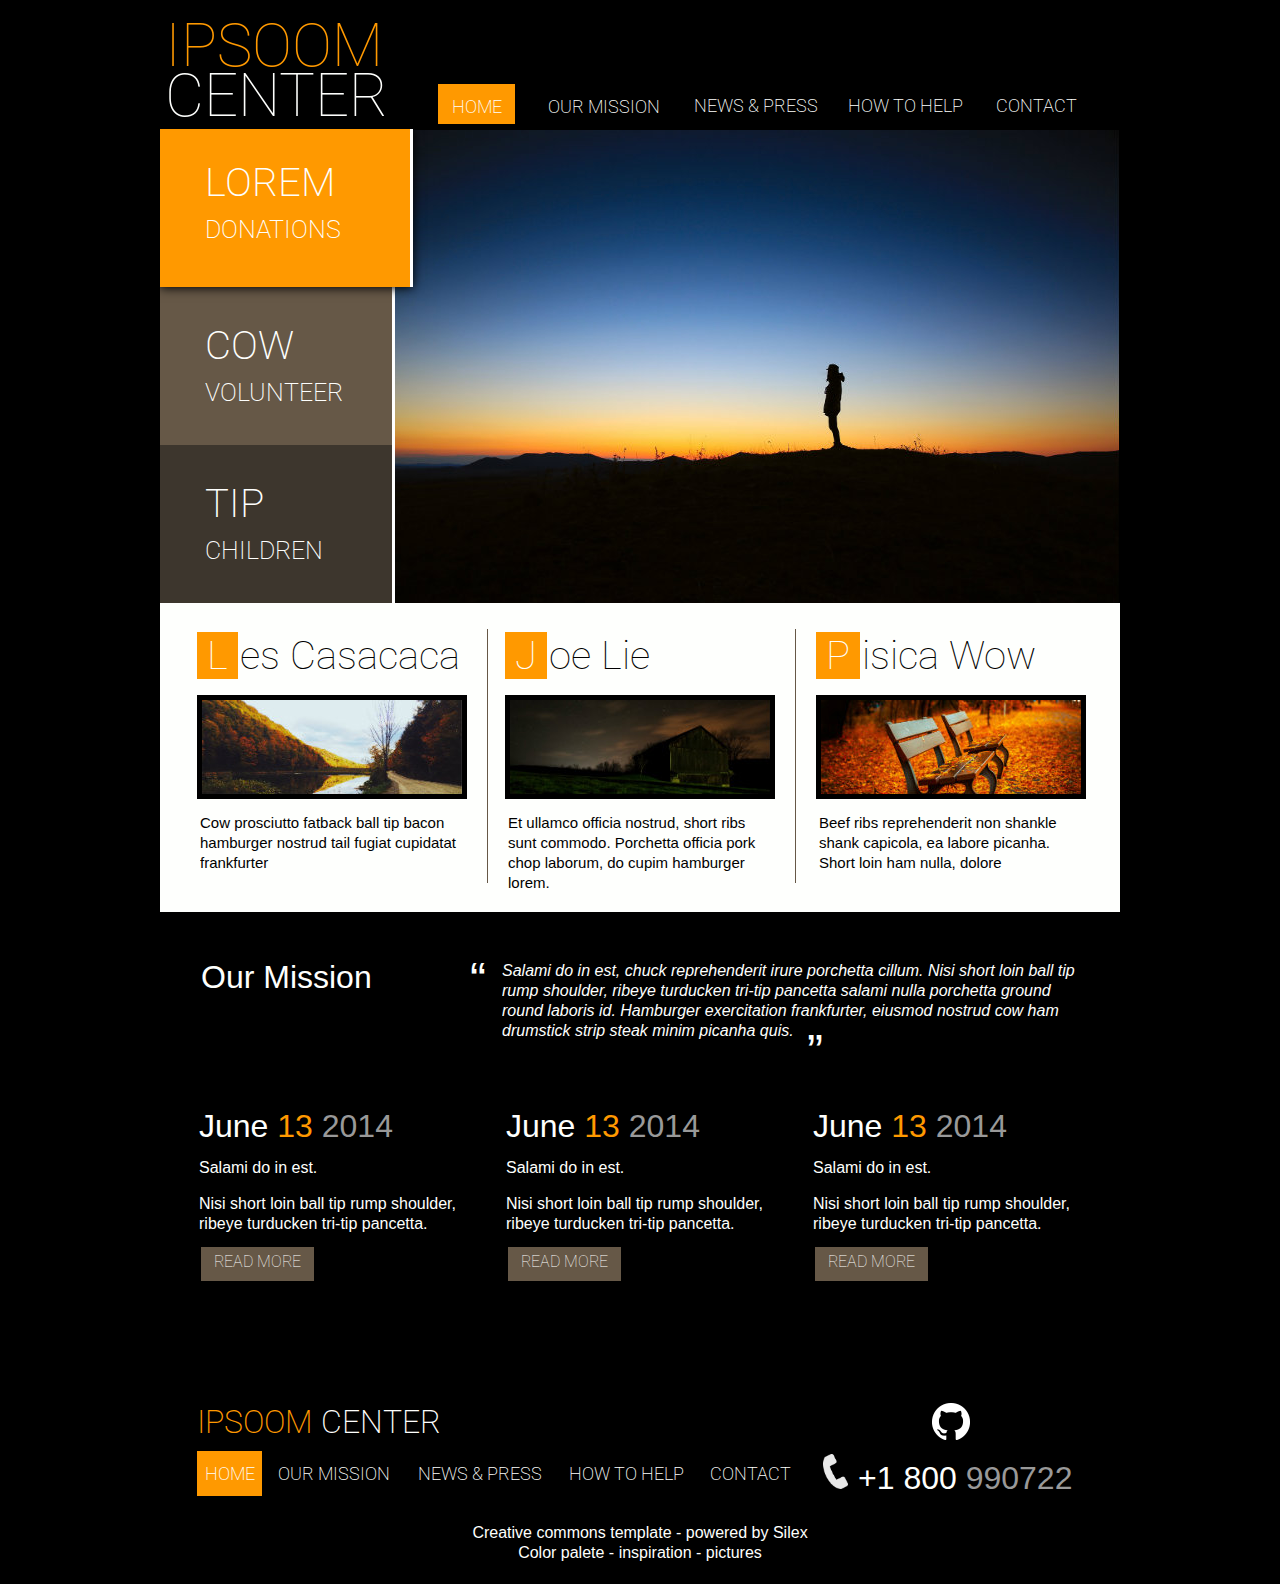
==== index.html @ a5fb3cfe "Create index.html" ====
<!DOCTYPE html><html><head>    
    <title>Ipsoom Center - Silex template</title>
    <meta charset="UTF-8">
    <meta name="generator" content="Silex v2.2.7">
    <!-- leave this for stats -->
    <script type="text/javascript" src="js/jquery.js" data-silex-static=""></script>
    <script type="text/javascript" src="js/jquery-ui.js" data-silex-static=""></script>

    <script type="text/javascript" src="js/pageable.js" data-silex-static=""></script>
    <script type="text/javascript" src="js/front-end.js" data-silex-static=""></script>
    <!-- Normalize -->
    <link href="css/normalize.css" rel="stylesheet" data-silex-static="">
    <!-- Silex style -->
    <link href="css/front-end.css" rel="stylesheet" data-silex-static="">

    
    
    
    




























    




    <meta name="viewport" content="width=device-width, initial-scale=1, maximum-scale=2.2" data-silex-viewport="">

















































    <script src="js/ol.js" data-dependency=""></script>


    <style id="current-page-style">
        .page-home {
            display: inherit;
        }
    </style>
    <!-- Silex HEAD tag do not remove -->
    <!-- End of Silex HEAD tag do not remove -->
    <link href="css/styles.css" rel="stylesheet">    <script src="js/script.js" type="text/javascript"></script></head><body class="silex-id-1439554967896-66 enable-mobile gform silex-runtime silex-published">
    <div data-silex-type="container" class="prevent-draggable container-element editable-style silex-id-1490693608162-3 section-element hide-on-mobile" data-silex-id="silex-id-1490693608162-3">
        <div data-silex-type="container" class="editable-style silex-element-content website-width silex-id-1490693608161-2 silex-container-content container-element prevent-draggable" data-silex-id="silex-id-1490693608161-2">
            <a data-silex-type="text" class="editable-style text-element silex-id-1439554967492-62 nav nav-mark page-link-active" data-silex-id="silex-id-1439554967492-62" href="#!page-home">
                <div class="silex-element-content normal">
                    <div style="text-align: center;">Home</div>
                </div>
            </a>
            <a data-silex-type="text" class="editable-style text-element silex-id-1439554967286-60 nav nav-mark" data-silex-id="silex-id-1439554967286-60" href="#!page-our-mission">
                <div class="silex-element-content normal">
                    <div style="text-align: center;">Our mission</div>
                </div>
            </a>
            <a data-silex-type="text" class="editable-style text-element silex-id-1439554966975-57 nav nav-mark" data-silex-id="silex-id-1439554966975-57" href="#!page-news-press">
                <div class="silex-element-content normal">
                    <div style="text-align: center;">News &amp; Press</div>
                </div>
            </a>


            <a data-silex-type="text" class="editable-style text-element silex-id-1439554966767-55 nav nav-mark" data-silex-id="silex-id-1439554966767-55" href="#!page-how-to-help">
                <div class="silex-element-content normal">
                    <div style="text-align: center;">How to help</div>
                </div>
            </a>
            <a data-silex-type="text" class="editable-style text-element silex-id-1439554966563-53 nav nav-mark" data-silex-id="silex-id-1439554966563-53" href="#!page-contact">
                <div class="silex-element-content normal">
                    <div style="text-align: center;">Contact</div>
                </div>
            </a>
            <a data-silex-type="image" class="editable-style silex-id-1490693355800-0 image-element page-link-active" data-silex-id="silex-id-1490693355800-0" href="#!page-home"><img src="assets/ipsoom-logo.png" class="silex-element-content"></a>
        </div>
    </div>
    <div data-silex-type="container" class="prevent-draggable container-element editable-style silex-id-1490693798023-5 section-element page-help-children paged-element page-join-volunteer page-home hide-on-mobile" data-silex-id="silex-id-1490693798023-5">
        <div data-silex-type="container" class="editable-style silex-element-content website-width silex-id-1490693798022-4 silex-container-content container-element prevent-draggable" data-silex-id="silex-id-1490693798022-4">
            <div data-silex-type="container" class="editable-style container-element silex-id-1439554966458-52" data-silex-id="silex-id-1439554966458-52">


















                <a data-silex-type="container" class="editable-style container-element sub-nav silex-id-1439554966357-51 hide-on-mobile" data-silex-id="silex-id-1439554966357-51" href="#!page-join-volunteer">




                    <div data-silex-type="text" class="editable-style text-element silex-id-1439554966255-50 page-link-active" data-silex-href="#!page-home" data-silex-id="silex-id-1439554966255-50">
                        <div class="silex-element-content normal">
                            <h1 class="heading1">Cow&nbsp;</h1>
                            <p class="normal">Volunteer</p>
                        </div>
                    </div>
                </a>
                <a data-silex-type="container" class="editable-style container-element sub-nav silex-id-1439554966154-49 hide-on-mobile page-link-active" data-silex-id="silex-id-1439554966154-49" href="#!page-home">




                    <div data-silex-type="text" class="editable-style text-element silex-id-1439554966050-48" data-silex-id="silex-id-1439554966050-48">
                        <div class="silex-element-content normal">
                            <h1 class="heading1">Lorem</h1>
                            <div>Donations</div>
                        </div>
                    </div>
                </a>




                <a data-silex-type="container" class="editable-style container-element sub-nav silex-id-1439554965843-46 hide-on-mobile" data-silex-id="silex-id-1439554965843-46" href="#!page-help-children">




                    <div data-silex-type="text" class="editable-style text-element silex-id-1439554965740-45 page-link-active" data-silex-href="#!page-home" data-silex-id="silex-id-1439554965740-45">
                        <div class="silex-element-content normal">
                            <h1 class="heading1">Tip</h1>Children</div>
                    </div>

                </a>
                <div data-silex-type="container" class="editable-style container-element main-picture page-join-volunteer paged-element silex-id-1439554965638-44" data-silex-id="silex-id-1439554965638-44">








                </div>
                <div data-silex-type="container" class="editable-style container-element main-picture page-home paged-element silex-id-1439554965536-43" data-silex-id="silex-id-1439554965536-43">








                </div>
            </div>
            <div data-silex-type="container" class="editable-style container-element main-picture silex-id-1439554965947-47 page-help-children paged-element" data-silex-id="silex-id-1439554965947-47">








            </div>
        </div>
    </div>
    <div data-silex-type="container" class="prevent-draggable container-element editable-style silex-id-1490693931165-7 section-element page-home paged-element page-join-volunteer page-help-children" data-silex-id="silex-id-1490693931165-7">
        <div data-silex-type="container" class="editable-style silex-element-content website-width silex-id-1490693931163-6 silex-container-content container-element prevent-draggable" data-silex-id="silex-id-1490693931163-6">
            <div data-silex-type="container" class="editable-style container-element white-bg silex-id-1439554965432-42" data-silex-id="silex-id-1439554965432-42">








                <div data-silex-type="container" class="editable-style container-element silex-id-1439554965331-41" data-silex-id="silex-id-1439554965331-41">







                    <div data-silex-type="text" class="editable-style text-element silex-id-1439554965129-39" data-silex-id="silex-id-1439554965129-39">
                        <div class="silex-element-content normal">
                            <h2 class="heading2">Les casacaca</h2>
                        </div>
                    </div>
                    <div data-silex-type="container" class="editable-style container-element silex-id-1439554965028-38" data-silex-id="silex-id-1439554965028-38">
                    </div>
                    <div data-silex-type="text" class="editable-style text-element silex-id-1439554965230-40" data-silex-id="silex-id-1439554965230-40">
                        <div class="silex-element-content normal">
                            <p class="normal">Cow prosciutto fatback ball tip bacon hamburger nostrud tail fugiat cupidatat frankfurter
                            </p>
                        </div>
                    </div>
                </div>
                <div data-silex-type="container" class="editable-style container-element silex-id-1439554964925-37" data-silex-id="silex-id-1439554964925-37">
                    <div data-silex-type="text" class="editable-style text-element silex-id-1439554964619-34" data-silex-id="silex-id-1439554964619-34">
                        <div class="silex-element-content normal">
                            <h2 class="heading2">Joe Lie</h2>
                        </div>
                    </div>




                    <div data-silex-type="container" class="editable-style container-element silex-id-1439554964822-36" data-silex-id="silex-id-1439554964822-36">
                    </div>

                    <div data-silex-type="text" class="editable-style text-element silex-id-1439554964720-35" data-silex-id="silex-id-1439554964720-35">
                        <div class="silex-element-content normal">
                            <p class="normal"></p>
                            <p class="normal">Et ullamco officia nostrud, short ribs sunt commodo. Porchetta officia pork chop laborum, do cupim hamburger lorem.&nbsp;
                            </p>
                            <p class="normal"></p>
                        </div>
                    </div>

                </div>
                <div data-silex-type="container" class="editable-style container-element silex-id-1439554964518-33" data-silex-id="silex-id-1439554964518-33">
                    <div data-silex-type="text" class="editable-style text-element silex-id-1439554964214-30" data-silex-id="silex-id-1439554964214-30">
                        <div class="silex-element-content normal">
                            <h2 class="heading2">Pisica Wow</h2>
                        </div>
                    </div>




                    <div data-silex-type="container" class="editable-style container-element silex-id-1439554964416-32" data-silex-id="silex-id-1439554964416-32">
                    </div>

                    <div data-silex-type="text" class="editable-style text-element silex-id-1439554964315-31" data-silex-id="silex-id-1439554964315-31">
                        <div class="silex-element-content normal">
                            <p class="normal">Beef ribs reprehenderit non shankle shank capicola, ea labore picanha. Short loin ham nulla, dolore</p>
                        </div>
                    </div>

                </div>
            </div>
            <a data-silex-type="text" class="editable-style text-element silex-id-1439554964011-28 page-link-active" data-silex-id="silex-id-1439554964011-28" href="#!page-home">
                <div class="silex-element-content normal">
                    <h1 class="heading1">Our Mission</h1>
                    <h1 class="heading1"></h1>
                </div>
            </a>
            <div data-silex-type="text" class="editable-style text-element silex-id-1439554963909-27" data-silex-id="silex-id-1439554963909-27">
                <div class="silex-element-content normal">
                    <div>
                        <font size="7"><br></font>
                    </div>
                    <font size="7">“</font>
                </div>
            </div>
            <div data-silex-type="text" class="editable-style text-element silex-id-1439554964112-29" data-silex-id="silex-id-1439554964112-29">
                <div class="silex-element-content normal">
                    <p class="normal"><i></i>
                    </p>
                    <p class="normal"><i>Salami
 do
 in
 est, chuck
 reprehenderit
 irure
 porchetta
 cillum.  Nisi
 short loin
 ball tip
 rump
 shoulder, ribeye
 turducken
 tri-tip
 pancetta
 salami
 nulla
 porchetta
 ground round
 laboris
 id.  Hamburger
 exercitation
 frankfurter, eiusmod
 nostrud
 cow
 ham
 drumstick
 strip steak
 minim
 picanha
 quis.&nbsp;</i>
                    </p>
                    <p class="normal"></p>
                </div>
            </div>
            <div data-silex-type="text" class="editable-style text-element silex-id-1439554963809-26" data-silex-id="silex-id-1439554963809-26">
                <div class="silex-element-content normal">
                    <div>
                        <font size="7"><br></font>
                    </div>
                    <font size="7">”</font>
                </div>
            </div>
            <div data-silex-type="container" class="editable-style container-element silex-id-1439554963707-25" data-silex-id="silex-id-1439554963707-25">


                <div data-silex-type="text" class="editable-style text-element silex-id-1439554963605-24" data-silex-id="silex-id-1439554963605-24">
                    <div class="silex-element-content normal">
                        <h1 class="heading1">June
                            <font color="#ff9900">13</font>
                            <font color="#999999">2014</font>
                        </h1>
                        <div>
                            <font color="#999999">
                                <p class="normal">Salami do in est.&nbsp;
                                </p>
                                <p class="normal">Nisi short loin ball tip rump shoulder, ribeye turducken tri-tip pancetta.
                                </p>
                            </font>
                        </div>
                        <h1 class="heading1"></h1>
                    </div>
                </div>



                <a data-silex-type="text" class="editable-style text-element button-read-more silex-id-1439554963502-23 page-link-active" data-silex-id="silex-id-1439554963502-23" href="#!page-home">
                    <div class="silex-element-content normal">
                        <div style="text-align: center;">READ MORE</div>
                    </div>
                </a>
            </div>
            <div data-silex-type="container" class="editable-style container-element silex-id-1439554963400-22" data-silex-id="silex-id-1439554963400-22">


                <div data-silex-type="text" class="editable-style text-element silex-id-1439554963298-21" data-silex-id="silex-id-1439554963298-21">
                    <div class="silex-element-content normal">
                        <h1 class="heading1">June
                            <font color="#ff9900">13</font>
                            <font color="#999999">2014</font>
                        </h1>
                        <div>
                            <font color="#999999">
                                <p class="normal">Salami do in est.&nbsp;
                                </p>
                                <p class="normal">Nisi short loin ball tip rump shoulder, ribeye turducken tri-tip pancetta.
                                </p>
                            </font>
                        </div>
                        <h1 class="heading1"></h1>
                    </div>
                </div>



                <a data-silex-type="text" class="editable-style text-element button-read-more silex-id-1439554963198-20" data-silex-id="silex-id-1439554963198-20" href="#!page-join-volunteer">
                    <div class="silex-element-content normal">
                        <div style="text-align: center;">READ MORE</div>
                    </div>
                </a>
            </div>
            <div data-silex-type="container" class="editable-style container-element silex-id-1439554963096-19" data-silex-id="silex-id-1439554963096-19">


                <div data-silex-type="text" class="editable-style text-element silex-id-1439554962995-18" data-silex-id="silex-id-1439554962995-18">
                    <div class="silex-element-content normal">
                        <h1 class="heading1">June
                            <font color="#ff9900">13</font>
                            <font color="#999999">2014</font>
                        </h1>
                        <div>
                            <font color="#999999">
                                <p class="normal">Salami do in est.&nbsp;
                                </p>
                                <p class="normal">Nisi short loin ball tip rump shoulder, ribeye turducken tri-tip pancetta.
                                </p>
                            </font>
                        </div>
                        <h1 class="heading1"></h1>
                    </div>
                </div>



                <a data-silex-type="text" class="editable-style text-element button-read-more silex-id-1439554962893-17" data-silex-id="silex-id-1439554962893-17" href="#!page-help-children">
                    <div class="silex-element-content normal">
                        <div style="text-align: center;">READ MORE</div>
                    </div>
                </a>
            </div>







        </div>
    </div>











    <div class=""></div>




























    <div class="silex-pages">
        <div data-silex-type="image" data-silex-id="silex-id-hamburger-menu" class="menu-button editable-style silex-id-hamburger-menu image-element page-page-1 paged-element prevent-draggable prevent-resizable"><img alt="open mobile menu" src="[data-uri]" class="silex-element-content"></div><a id="page-home" data-silex-type="page" class="page-element page-link-active">Home</a><a id="page-join-volunteer" data-silex-type="page" class="page-element">Join Volunteer</a><a id="page-help-children" data-silex-type="page" class="page-element">Help Children</a><a id="page-our-mission" data-silex-type="page" class="page-element">Our Mission</a><a id="page-news-press" data-silex-type="page" class="page-element">News &amp; Press</a><a id="page-how-to-help" data-silex-type="page" class="page-element">How to Help</a><a id="page-contact" data-silex-type="page" class="page-element">Contact</a></div>






































    <div data-silex-type="container" class="prevent-draggable container-element editable-style silex-id-1490694258064-17 section-element page-contact paged-element" data-silex-id="silex-id-1490694258064-17">
        <div data-silex-type="container" class="editable-style silex-element-content website-width silex-id-1490694258062-16 silex-container-content container-element prevent-draggable" data-silex-id="silex-id-1490694258062-16">

            <div data-silex-type="html" class="editable-style silex-id-1492776401689-1 html-element silex-component silex-component-form silex-use-height-not-minheight" data-silex-id="silex-id-1492776401689-1">
                <div class="silex-element-content">
                    <form id="id_1492776633023_506" action="https://formspree.io/your@email.com" method="POST">


                        <div>

                            <input required="" id="field2" name="field2" placeholder="your@email.com" type="text">
                        </div>


                        <div>

                            <textarea required="" id="field3" name="field3" placeholder="Your Message"></textarea>
                        </div>

                        <input value="Send" type="submit">
                    </form>
                    <style>
                        #id_1492776633023_506 input[type=text],
                        select {
                            width: 100%;
                            padding: 12px 20px;
                            margin: 8px 0;
                            display: inline-block;
                            border: 1px solid #ccc;
                            border-radius: 3px;
                            box-sizing: border-box;
                        }
                        
                        #id_1492776633023_506 input[type=submit] {
                            width: 100%;
                            background-color: #4CAF50;
                            color: #FFFFFF;
                            padding: 14px 20px;
                            margin: 8px 0;
                            border: 1px solid #4CAF50;
                            border-radius: 3px;
                            cursor: pointer;
                        }
                        
                        #id_1492776633023_506 textarea {
                            width: 100%;
                            height: 150px;
                            padding: 12px 20px;
                            box-sizing: border-box;
                            border: 2px solid #ccc;
                            border-radius: 3px;
                            background-color: #f8f8f8;
                            font-size: 16px;
                            resize: none;
                        }
                        
                        #id_1492776633023_506 label {
                            color: #000000;
                        }
                        
                        #id_1492776633023_506 {
                            border-radius: 3px;
                            display: flex;
                            flex-direction: column;
                            justify-content: space-between;
                            height: 100%;
                        }
                    </style>

                </div>
            </div>
            <div data-silex-type="html" class="editable-style silex-id-1492776672785-2 html-element silex-component silex-component-map silex-use-height-not-minheight" data-silex-id="silex-id-1492776672785-2">
                <div class="silex-element-content">
                    <div id="mapdiv_1492776672835_337">
                        <div class="ol-viewport" style="position: relative; overflow: hidden; width: 100%; height: 100%; touch-action: none;" data-view="55"><canvas style="width: 100%; height: 100%; display: none;" class="ol-unselectable"></canvas>
                            <div class="ol-overlaycontainer"></div>
                            <div class="ol-overlaycontainer-stopevent">
                                <div class="ol-zoom ol-unselectable ol-control"><button class="ol-zoom-in" type="button" title="Zoom in">+</button><button class="ol-zoom-out" type="button" title="Zoom out">−</button></div>
                                <div class="ol-rotate ol-unselectable ol-control ol-hidden"><button class="ol-rotate-reset" type="button" title="Reset rotation"><span class="ol-compass">⇧</span></button></div>
                                <div class="ol-attribution ol-unselectable ol-control ol-collapsed" style="display: none;">
                                    <ul>
                                        <li style="display: none;"></li>
                                    </ul><button type="button" title="Attributions"><span>i</span></button></div>
                            </div>
                        </div>
                    </div>
                    <style>
                        #mapdiv_1492776672835_337 {
                            width: 100%;
                            height: 100%;
                        }
                    </style>
                    <script>
                        function init_1492776672835_337() {
                            if(!$('body').hasClass('silex-runtime') && typeof(ol) === 'undefined') {
                                // wait for dependencies to be loaded
                                setTimeout(init_1492776672835_337, 100);
                                return;
                            }
                        
                            // apply position and zoom
                            // from map URL //www.openstreetmap.org/#map=18/48.88680/2.34235&layers=C
                            var params = '//www.openstreetmap.org/#map=18/48.87378/2.29489&layers=C'.match(/.*map=([0-9]*)\/(.*)\/(.*)&layers=(.)/);
                            if(params) {
                                var zoom = parseFloat(params[1]);
                                var lat = parseFloat(params[2]);
                                var lon = parseFloat(params[3]);
                                var layer = params[4];
                                var center = ol.proj.fromLonLat([lon, lat]);
                                var map = new ol.Map({
                                  layers: [
                                    new ol.layer.Tile({
                                      source: new ol.source.OSM()
                                    })
                                  ],
                                  target: 'mapdiv_1492776672835_337',
                                  view: new ol.View({
                                    center: center,
                                    zoom: zoom
                                  })
                                });
                                
                                var iconFeature = new ol.Feature({
                                    geometry: new ol.geom.Point(center)
                                });
                                var vectorSource = new ol.source.Vector({
                                    features: [iconFeature]
                                });
                                var vectorLayer = new ol.layer.Vector({
                                    source: vectorSource
                                });
                                var iconStyle = new ol.style.Style({
                                    image: new ol.style.Icon(({
                                        anchor: [0.5, 1],
                                        anchorXUnits: 'fraction',
                                        anchorYUnits: 'fraction',
                                        opacity: 1,
                                        src: 'https://openlayers.org/en/v4.0.1/examples/data/icon.png'
                                    }))
                                });
                                iconFeature.setStyle(iconStyle);
                                map.addLayer(vectorLayer);
                                
                            }
                        }
                        init_1492776672835_337();
                        $(document).on('silex:resize', function() {
                            $('#mapdiv_1492776672835_337').empty();
                            init_1492776672835_337();
                        });
                    </script>
                </div>
            </div>
        </div>
    </div>




    <div data-silex-type="container" class="prevent-draggable container-element editable-style silex-id-1490694152451-11 section-element page-our-mission paged-element" data-silex-id="silex-id-1490694152451-11">
        <div data-silex-type="container" class="editable-style silex-element-content website-width silex-id-1490694152449-10 silex-container-content container-element prevent-draggable" data-silex-id="silex-id-1490694152449-10">
            <div data-silex-type="text" class="editable-style text-element silex-id-1439554961635-5" data-silex-id="silex-id-1439554961635-5">
                <div class="silex-element-content normal">
                    <h1 class="heading1">Our Mission</h1>
                    <p class="normal">Salami do in est, chuck reprehenderit irure porchetta cillum. Nisi short loin ball tip rump shoulder, ribeye turducken tri-tip pancetta salami nulla porchetta ground round laboris id. Hamburger exercitation frankfurter, eiusmod nostrud
                        cow ham drumstick strip steak minim picanha quis. Beef ex turkey eu nostrud meatball laboris.
                    </p>
                </div>
            </div>
        </div>
    </div>
    <div data-silex-type="container" class="prevent-draggable container-element editable-style silex-id-1490701849669-19 section-element page-our-mission paged-element" data-silex-id="silex-id-1490701849669-19">
        <div data-silex-type="container" class="editable-style silex-element-content website-width silex-id-1490701849668-18 silex-container-content container-element prevent-draggable" data-silex-id="silex-id-1490701849668-18"></div>
    </div>

    <div data-silex-type="container" class="prevent-draggable container-element editable-style silex-id-1490694217944-13 section-element page-news-press paged-element" data-silex-id="silex-id-1490694217944-13">
        <div data-silex-type="container" class="editable-style silex-element-content website-width silex-id-1490694217944-12 silex-container-content container-element prevent-draggable" data-silex-id="silex-id-1490694217944-12">
            <div data-silex-type="text" class="editable-style text-element silex-id-1439554961432-3" data-silex-id="silex-id-1439554961432-3">
                <div class="silex-element-content normal">
                    <h1 class="heading1">News and Press</h1>
                    <p class="normal">Salami do in est, chuck reprehenderit irure porchetta cillum. Nisi short loin ball tip rump shoulder, ribeye turducken tri-tip pancetta salami nulla porchetta ground round laboris id. Hamburger exercitation frankfurter, eiusmod nostrud
                        cow ham drumstick strip steak minim picanha quis. Beef ex turkey eu nostrud meatball laboris.
                    </p>
                </div>
            </div>
        </div>
    </div>
    <div data-silex-type="container" class="prevent-draggable container-element editable-style silex-id-1490701905049-21 section-element page-news-press paged-element" data-silex-id="silex-id-1490701905049-21">
        <div data-silex-type="container" class="editable-style silex-element-content website-width silex-id-1490701905043-20 silex-container-content container-element prevent-draggable" data-silex-id="silex-id-1490701905043-20"></div>
    </div>

    <div data-silex-type="container" class="prevent-draggable container-element editable-style silex-id-1490694237194-15 section-element page-how-to-help paged-element" data-silex-id="silex-id-1490694237194-15">
        <div data-silex-type="container" class="editable-style silex-element-content website-width silex-id-1490694237193-14 silex-container-content container-element prevent-draggable" data-silex-id="silex-id-1490694237193-14">
            <div data-silex-type="text" class="editable-style text-element silex-id-1439554961331-2" data-silex-id="silex-id-1439554961331-2">
                <div class="silex-element-content normal">
                    <h1 class="heading1">How to Help</h1>
                    <p class="normal">Salami do in est, chuck reprehenderit irure porchetta cillum. Nisi short loin ball tip rump shoulder, ribeye turducken tri-tip pancetta salami nulla porchetta ground round laboris id. Hamburger exercitation frankfurter, eiusmod nostrud
                        cow ham drumstick strip steak minim picanha quis. Beef ex turkey eu nostrud meatball laboris.
                    </p>
                </div>
            </div>
        </div>
    </div>
    <div data-silex-type="container" class="prevent-draggable container-element editable-style silex-id-1490701944668-23 section-element page-how-to-help paged-element" data-silex-id="silex-id-1490701944668-23">
        <div data-silex-type="container" class="editable-style silex-element-content website-width silex-id-1490701944667-22 silex-container-content container-element prevent-draggable" data-silex-id="silex-id-1490701944667-22"></div>
    </div>
    <div data-silex-type="container" class="prevent-draggable container-element editable-style silex-id-1490694042605-9 section-element" data-silex-id="silex-id-1490694042605-9">
        <div data-silex-type="container" class="editable-style silex-element-content website-width silex-id-1490694042604-8 silex-container-content container-element prevent-draggable" data-silex-id="silex-id-1490694042604-8">
            <a target="_blank" data-silex-type="image" class="editable-style image-element silex-id-1439554962589-14" data-silex-id="silex-id-1439554962589-14" href="https://twitter.com/silexlabs"><img src="assets/sprite_social.png" class="silex-element-content" style="display: none !important;">
            </a>
            <a data-silex-type="text" class="editable-style text-element logo silex-id-1439554962691-15 page-link-active" data-silex-id="silex-id-1439554962691-15" href="#!page-home">
                <div class="silex-element-content normal">
                    <header class="title">
                        <font size="6">Ipsoom&nbsp;<span style="color: rgb(254, 255, 253);">Center</span></font>
                    </header>
                </div>
            </a>
            <a target="_blank" data-silex-type="image" class="editable-style image-element silex-id-1439554962488-13" data-silex-id="silex-id-1439554962488-13" href="//github.com/silexlabs/"><img src="assets/github@2x.png" class="silex-element-content">
            </a>
            <div data-silex-type="image" class="editable-style image-element silex-id-1439554962386-12" data-silex-id="silex-id-1439554962386-12"><img src="assets/form_icon_phone.png" class="silex-element-content">
            </div>
            <div data-silex-type="text" class="editable-style text-element silex-id-1439554962283-11" data-silex-id="silex-id-1439554962283-11">
                <div class="silex-element-content normal">
                    <font size="6"><br>+1 800
                        <font color="#999999">990722</font>
                    </font>
                </div>
            </div>
            <a data-silex-type="text" class="editable-style text-element silex-id-1439554962181-10 nav hide-on-mobile nav-mark" data-silex-id="silex-id-1439554962181-10" href="#!page-contact">
                <div class="silex-element-content normal">
                    <div style="text-align: center;">Contact</div>
                </div>
            </a>
            <a data-silex-type="text" class="editable-style text-element silex-id-1439554962078-9 nav hide-on-mobile nav-mark" data-silex-id="silex-id-1439554962078-9" href="#!page-how-to-help">
                <div class="silex-element-content normal">
                    <div style="text-align: center;">How to help</div>
                </div>
            </a>
            <a data-silex-type="text" class="editable-style text-element silex-id-1439554961964-8 nav hide-on-mobile nav-mark" data-silex-id="silex-id-1439554961964-8" href="#!page-news-press">
                <div class="silex-element-content normal">
                    <div style="text-align: center;">News &amp; Press</div>
                </div>
            </a>
            <a data-silex-type="text" class="editable-style text-element silex-id-1439554961840-7 nav hide-on-mobile nav-mark" data-silex-id="silex-id-1439554961840-7" href="#!page-our-mission">
                <div class="silex-element-content normal">
                    <div style="text-align: center;">Our mission</div>
                </div>
            </a>
            <a data-silex-type="text" class="editable-style text-element silex-id-1439554961739-6 nav hide-on-mobile nav-mark page-link-active" data-silex-id="silex-id-1439554961739-6" href="#!page-home">
                <div class="silex-element-content normal">
                    <div style="text-align: center;">Home</div>
                </div>
            </a>
            <div data-silex-type="text" class="editable-style text-element silex-id-1439554962792-16" data-silex-id="silex-id-1439554962792-16">
                <div class="silex-element-content normal">
                    <div style="text-align: center;">Creative commons template - <span id="goog_632856061"></span><a href="//www.silex.me">powered by Silex</a><span id="goog_632856062"></span>
                    </div>
                    <div style="text-align: center;"><a href="//www.colorcombos.com/color-schemes/253/ColorCombo253.html">Color palete</a><span style="color: rgb(255, 255, 255);"> - </span><a href="//blog.templatemonster.com/2011/07/18/free-website-template-charity-jquery-slider-typography/">inspiration</a>
                        <span style="color: rgb(255, 255, 255);"> - </span><a href="https://unsplash.com/">pictures</a>
                    </div>
                    <div>
                        <br>
                    </div>
                </div>
            </div>
        </div>
    </div>






















</body></html>
---- css/front-end.css ----
/**
 * This file holds the basic CSS styles of Silex websites
 */

/* the body covers the whole available space */
/* the body is resized to its content size when needed in front-end.js */
body {
  min-width: 100%;
  min-height: 100%;
  position: absolute;
  transition: min-width .5s ease-out, min-height .5s ease-out; /* smooth body resize when dragging elements near the side, or when page have different size */
  font-family: Arial, sans-serif;
  font-weight: lighter;
}
body.compute-body-size-pending {
  transition: none;
  width: 0;
  height: 0;
}
/* pages */
.page-element{
  display: none;
}
.paged-element{
  display: none;
}
/* default style for silex elements */
.editable-style{
  position: absolute;
  box-sizing: content-box; /* this is needed to set the size of elements with a border (though it could be omited since this is the default value) */
}
.silex-element-content{
  overflow: hidden;
  border-radius: initial;
  width: 100%;
  height: 100%;
}
.silex-element-content {
  pointer-events: none;
}
.section-element > .silex-element-content {
  /* section have a content element, and it needs to keep pointer events
     because it container other silex elements
  */
  pointer-events: auto;
}
body.silex-runtime .silex-element-content {
  pointer-events: auto;
}
/*  needed to have the content 100% height but mess up with UI
.html-element .silex-element-content{
  position: absolute;
}
*/
.editable-style.section-element {
  position: relative;
  left: 0;
  top: 0;
  right: 0;
  padding: 15px 100px;
  margin: 5px 5px;
}
.silex-runtime .editable-style.section-element {
  padding: 0;
  margin: 0;
}
.default-site-width, /* for backward compat, FIXME: remove in a while */
.website-width {
  width: 960px;
}
.section-element .silex-container-content {
  position: relative;
  left: 0;
  top: 0;
  margin-left: auto;
  margin-right: auto;
  height: 100%;
  overflow: initial;
}
/* background */
.background{
  position: relative !important;
  left: 0 !important;
  top: 0 !important; /* !important is useful while editing */
  margin-left: auto;
  margin-right: auto;
  z-index: 1;
}
/* resize */
.editable-style.image-element .silex-element-content{
  position: absolute;
  border-radius: inherit; /* this is to follow the element's radius */
}
/* links default formatting */
.editable-style[data-silex-href]{
  cursor: pointer;
}
.text-element a, a.text-element{
  color: inherit;
  text-decoration: initial;
}
.text-element a:hover, a.text-element:hover{
  color: inherit;
  text-decoration: underline;
}
/* Remove dots surrounding links in Firefox
    because of normalize.css */
a:focus{ outline: none;}

.silex-pages .menu-button {
  display: none;
}
/* Mobile styles */
@media (max-width:480px) {
  /* hide horizontal scroll bar which appears because of residual values in css */
  html {
    overflow-x: hidden;
  }
  /* mobile hamburger menu */
  body.enable-mobile .silex-pages .menu-button {
    width: 50px;
    height: 40px;
    left: 105%;
    top: 10px;
    position: absolute;
    cursor: pointer;
    border-radius: 6px;
    display: initial;
  }

  /* mobile side bar */
  body.enable-mobile .silex-pages {
    position: fixed;
    z-index: 999999;
    width: 80%;
    height: 100%;
    background-color: #4C4C4C;
    right: 100%;
    top: 0;
    transition: right .1s ease-out;
    border-style: solid;
    border-width: 0 1px 0 0;
    border-color: #8E8E8E;
  }
  body.enable-mobile.show-mobile-menu .silex-pages {
    right: 20%;
  }
  body.enable-mobile .page-element {
    display: block;
    cursor: pointer;
    padding: 1em;
    font-size: 1.6em;
    color: #FFFFFF;
    text-overflow: ellipsis;
    white-space: nowrap;
    overflow: hidden;
  }
  body.enable-mobile .page-element.page-link-active {
    background-color: #262626;
  }
  /* elements styles */
  body.enable-mobile {
    padding: 60px 0 0 0; /* leave space for the hamburger button */
  }
  body.enable-mobile .background {
    height: initial;
    padding-bottom: 50px;
  }
  body.enable-mobile {
    min-height: 100%;
    max-width: 100%;
  }
  body.enable-mobile .editable-style,
  body.enable-mobile .background.background-initial {
    position: relative;
    top: auto;
    left: auto;
    max-width: 95%; /* less than 100% in the editor to be able to resize container */
    min-width: auto; /* this is to remove sections min-width, since section min-width is set to the witdh of its content in Element::setStyle() */
    margin-left: auto;
    margin-right: auto;
  }
  body.enable-mobile .editable-style.section-element {
    max-width: 100%; /* section bg should be 100% width because user do not need to grab the side and resize */
    padding: 0;
    margin: 0;
  }
  body.enable-mobile .container-element {
    display: flex;
    align-items: center;
    justify-content: space-around;
    flex-wrap: wrap;
  }
  /* but still hide paged elements or desktop only elements */
  .paged-element-hidden.paged-element.editable-style {
    display: none;
  }
  body.enable-mobile .editable-style.hide-on-mobile {
    display: none;
  }
  body.silex-runtime.enable-mobile .editable-style,
  body.silex-runtime.enable-mobile .background.background-initial {
    max-width: 100%;
  }
}

/**
 * prodotype components
 */
.prodotype-runtime {
  display: none;
}
body.silex-runtime .prodotype-runtime {
  display: block;
}
body.silex-runtime .prodotype-preview {
  display: none;
}
.prodotype-force-size {
  position: absolute;
  width: 100%;
  height: 100%;
}
.silex-component-button button {
  width: 100%;
}
---- css/styles.css ----
@import url('//fonts.googleapis.com/css?family=Roboto:100');
        .logo .title {
            color: #FF9900;
        }
        
        .logo .normal {
            color: #FEFFFD;
            font-family: 'Roboto', sans-serif;
            font-size: 60px;
            line-height: 25px;
            min-height: 125px;
            text-transform: uppercase;
        }
        
        .nav .normal {
            color: #FEFFFD;
            font-family: 'Roboto', sans-serif;
            font-size: 18px;
            line-height: 45px;
            text-transform: uppercase;
            z-index: 1;
        }
        
        .nav-mark {
            border-bottom: 1px solid #000000;
            transition: border .2s ease-out, background-color .2s ease-out;
        }
        
        .nav-mark:hover {
            border-bottom: 1px solid #FF9900;
        }
        
        .nav-mark.page-link-active {
            background-color: #FF9900;
        }
        /* home */
        
        .sub-nav.page-link-active {
            width: 250px;
            box-shadow: 0 1px 10px black;
        }
        
        .sub-nav {
            transition: all .15s ease-out;
            color: #FEFFFD;
            font-family: 'Roboto', sans-serif;
            font-size: 25px;
            line-height: 5px;
            text-transform: uppercase;
            z-index: 1;
        }
        
        .sub-nav .heading1 {
            font-size: 40px;
        }
        
        .normal,
        .heading1 {
            color: #FEFFFD;
            font-weight: 200;
            line-height: 20px;
        }
        
        .white-bg .heading2,
        .white-bg .normal {
            color: black;
        }
        
        .white-bg .heading2 {
            font-family: 'Roboto', sans-serif;
            font-weight: 100;
            font-size: 40px;
            text-transform: capitalize;
            line-height: 0px;
        }
        
        .white-bg .heading2:first-letter {
            background-color: #FF9900;
            color: #FEFFFD;
            padding: 0 10px;
            margin-right: 2px;
        }
        
        .white-bg .normal {
            font-size: 15px;
            font-family: Arial, sans-serif;
            line-height: 20px;
        }
        
        .button-read-more .normal {
            font-family: 'Roboto', sans-serif;
            font-weight: 100;
            text-transform: capitalize;
            line-height: 30px;
        }
    
        .silex-id-1439554967896-66 {
            left: 0px;
            top: 0px;
            background-color: rgb(0, 0, 0);
            border-top-color: rgb(0, 0, 0);
            border-right-color: rgb(0, 0, 0);
            border-bottom-color: rgb(0, 0, 0);
            border-left-color: rgb(0, 0, 0);
        }
        
        .silex-id-1490693608162-3 {
            background-color: transparent;
            top: 0px;
            left: 0px;
            min-width: 960px;
        }
        
        .silex-id-1490693608161-2 {
            min-height: 138px;
            background-color: transparent;
            top: 15px;
            left: 647px;
            width: 960px;
        }
        
        .silex-id-1439554967492-62 {
            width: 77px;
            top: 84px;
            left: 278px;
            box-sizing: content-box;
            min-height: 45px;
        }
        
        .silex-id-1439554967286-60 {
            width: 133px;
            top: 84px;
            left: 377px;
            box-sizing: content-box;
            min-height: 36px;
        }
        
        .silex-id-1439554966975-57 {
            width: 133px;
            top: 83px;
            left: 529px;
            box-sizing: content-box;
            min-height: 37px;
        }
        
        .silex-id-1439554966767-55 {
            width: 128px;
            top: 83px;
            left: 681px;
            box-sizing: content-box;
            min-height: 45px;
        }
        
        .silex-id-1439554966563-53 {
            width: 95px;
            top: 83px;
            left: 829px;
            box-sizing: content-box;
            min-height: 45px;
        }
        
        .silex-id-1490693355800-0 {
            width: 218px;
            min-height: 106px;
            top: 19px;
            left: 8px;
        }
        
        .silex-id-1490693798023-5 {
            background-color: transparent;
            top: 178px;
            left: 5px;
            min-width: 960px;
        }
        
        .silex-id-1490693798022-4 {
            min-height: 474px;
            background-color: transparent;
            top: 15px;
            left: 647px;
            width: 960px;
        }
        
        .silex-id-1439554966458-52 {
            width: 960px;
            top: -14px;
            left: 0px;
            box-sizing: content-box;
            background-color: rgb(0, 0, 0);
            min-height: 483px;
        }
        
        .silex-id-1439554966357-51 {
            width: 232px;
            top: 163px;
            left: 0px;
            box-sizing: content-box;
            border-top-color: rgb(255, 255, 255);
            border-right-color: rgb(255, 255, 255);
            border-bottom-color: rgb(255, 255, 255);
            border-left-color: rgb(255, 255, 255);
            border-top-width: 0px;
            border-right-width: 3px;
            border-bottom-width: 0px;
            border-left-width: 0px;
            border-top-style: solid;
            border-right-style: solid;
            border-bottom-style: solid;
            border-left-style: solid;
            background-color: rgb(102, 88, 71);
            min-height: 158px;
        }
        
        @media only screen and (max-width: 480px),
        only screen and (max-device-width: 480px) {
            .silex-id-1439554966357-51 {
                top: 0px;
                left: 93px;
                width: 234px;
                min-height: 158px;
            }
        }
        
        .silex-id-1439554966255-50 {
            width: 183px;
            top: 22px;
            left: 45px;
            box-sizing: content-box;
            min-height: 118px;
        }
        
        .silex-id-1439554966154-49 {
            width: 232px;
            top: 5px;
            left: 0px;
            box-sizing: content-box;
            border-top-color: rgb(255, 255, 255);
            border-right-color: rgb(255, 255, 255);
            border-bottom-color: rgb(255, 255, 255);
            border-left-color: rgb(255, 255, 255);
            border-top-width: 0px;
            border-right-width: 3px;
            border-bottom-width: 0px;
            border-left-width: 0px;
            border-top-style: solid;
            border-right-style: solid;
            border-bottom-style: solid;
            border-left-style: solid;
            background-color: rgb(255, 153, 0);
            min-height: 158px;
        }
        
        .silex-id-1439554966050-48 {
            width: 183px;
            top: 17px;
            left: 45px;
            box-sizing: content-box;
            min-height: 104px;
        }
        
        .silex-id-1439554965843-46 {
            width: 232px;
            top: 321px;
            left: 0px;
            box-sizing: content-box;
            border-top-color: rgb(255, 255, 255);
            border-right-color: rgb(255, 255, 255);
            border-bottom-color: rgb(255, 255, 255);
            border-left-color: rgb(255, 255, 255);
            border-top-width: 0px;
            border-right-width: 3px;
            border-bottom-width: 0px;
            border-left-width: 0px;
            border-top-style: solid;
            border-right-style: solid;
            border-bottom-style: solid;
            border-left-style: solid;
            background-color: rgb(61, 54, 45);
            min-height: 158px;
        }
        
        .silex-id-1439554965740-45 {
            width: 183px;
            top: 22px;
            left: 45px;
            box-sizing: content-box;
            min-height: 104px;
        }
        
        .silex-id-1439554965638-44 {
            width: 726px;
            top: 5px;
            left: 232px;
            box-sizing: content-box;
            background-image: url('../assets/UJO0jYLtRte4qpyA37Xu_9X6A7388.jpg');
            background-color: transparent;
            background-size: cover;
            min-height: 474px;
        }
        
        .silex-id-1439554965536-43 {
            width: 726px;
            top: 6px;
            left: 233px;
            box-sizing: content-box;
            background-image: url('../assets/8bc72ed7.jpg');
            background-color: transparent;
            background-size: cover;
            min-height: 474px;
        }
        
        .silex-id-1439554965947-47 {
            width: 726px;
            top: -10px;
            left: 232px;
            box-sizing: content-box;
            background-image: url('../assets/xpdPwXTASnOUXFpIPgDs_IMG_1460_edt.jpg');
            background-color: transparent;
            background-size: cover;
            min-height: 474px;
        }
        
        .silex-id-1490693931165-7 {
            background-color: transparent;
            top: 686px;
            left: 0px;
            min-width: 960px;
        }
        
        .silex-id-1490693931163-6 {
            min-height: 703px;
            background-color: transparent;
            top: 15px;
            left: 545px;
            width: 960px;
        }
        
        .silex-id-1439554965432-42 {
            width: 960px;
            top: -9px;
            left: 0px;
            box-sizing: content-box;
            background-color: rgb(254, 255, 253);
            min-height: 309px;
        }
        
        @media only screen and (max-width: 480px),
        only screen and (max-device-width: 480px) {
            .silex-id-1439554965432-42 {
                top: 141px;
                left: 11px;
                width: 423px;
                min-height: 979px;
            }
        }
        
        .silex-id-1439554965331-41 {
            width: 290px;
            top: 26px;
            left: 37px;
            box-sizing: content-box;
            border-top-width: 0px;
            border-right-width: 1px;
            border-bottom-width: 0px;
            border-left-width: 0px;
            border-top-style: solid;
            border-right-style: solid;
            border-bottom-style: solid;
            border-left-style: solid;
            border-top-color: rgb(102, 88, 71);
            border-right-color: rgb(102, 88, 71);
            border-bottom-color: rgb(102, 88, 71);
            border-left-color: rgb(102, 88, 71);
            background-color: transparent;
            min-height: 254px;
        }
        
        @media only screen and (max-width: 480px),
        only screen and (max-device-width: 480px) {
            .silex-id-1439554965331-41 {
                top: 32px;
                left: 10px;
                width: 402px;
                min-height: 262px;
            }
        }
        
        .silex-id-1439554965129-39 {
            width: 283px;
            top: -6px;
            left: 0px;
            box-sizing: content-box;
            min-height: 60px;
        }
        
        @media only screen and (max-width: 480px),
        only screen and (max-device-width: 480px) {
            .silex-id-1439554965129-39 {
                top: 91px;
                left: 10px;
                width: 382px;
                min-height: 67px;
            }
        }
        
        .silex-id-1439554965028-38 {
            width: 260px;
            top: 66px;
            left: 0px;
            box-sizing: content-box;
            border-top-width: 5px;
            border-right-width: 5px;
            border-bottom-width: 5px;
            border-left-width: 5px;
            border-top-style: solid;
            border-right-style: solid;
            border-bottom-style: solid;
            border-left-style: solid;
            border-top-color: rgb(0, 0, 0);
            border-right-color: rgb(0, 0, 0);
            border-bottom-color: rgb(0, 0, 0);
            border-left-color: rgb(0, 0, 0);
            border-image-source: initial;
            border-image-slice: initial;
            border-image-width: initial;
            border-image-outset: initial;
            border-image-repeat: initial;
            background-image: url('../assets/wood.jpg');
            background-color: rgb(0, 0, 0);
            background-size: cover;
            min-height: 94px;
        }
        
        @media only screen and (max-width: 480px),
        only screen and (max-device-width: 480px) {
            .silex-id-1439554965028-38 {
                top: 158px;
                left: 5px;
                width: 382px;
                min-height: 94px;
            }
        }
        
        .silex-id-1439554965230-40 {
            width: 266px;
            top: 169px;
            left: 3px;
            box-sizing: content-box;
            min-height: 91px;
        }
        
        @media only screen and (max-width: 480px),
        only screen and (max-device-width: 480px) {
            .silex-id-1439554965230-40 {
                top: 0px;
                left: 10px;
                width: 382px;
                min-height: 91px;
            }
        }
        
        .silex-id-1439554964925-37 {
            width: 290px;
            top: 26px;
            left: 345px;
            box-sizing: content-box;
            border-top-width: 0px;
            border-right-width: 1px;
            border-bottom-width: 0px;
            border-left-width: 0px;
            border-top-style: solid;
            border-right-style: solid;
            border-bottom-style: solid;
            border-left-style: solid;
            border-top-color: rgb(102, 88, 71);
            border-right-color: rgb(102, 88, 71);
            border-bottom-color: rgb(102, 88, 71);
            border-left-color: rgb(102, 88, 71);
            background-color: transparent;
            min-height: 254px;
        }
        
        @media only screen and (max-width: 480px),
        only screen and (max-device-width: 480px) {
            .silex-id-1439554964925-37 {
                top: 359px;
                left: 10px;
                width: 402px;
                min-height: 262px;
            }
        }
        
        .silex-id-1439554964619-34 {
            width: 283px;
            top: -6px;
            left: 0px;
            box-sizing: content-box;
            min-height: 60px;
        }
        
        @media only screen and (max-width: 480px),
        only screen and (max-device-width: 480px) {
            .silex-id-1439554964619-34 {
                top: 196px;
                left: 10px;
                width: 382px;
                min-height: 66px;
            }
        }
        
        .silex-id-1439554964822-36 {
            width: 260px;
            top: 66px;
            left: 0px;
            box-sizing: content-box;
            border-top-width: 5px;
            border-right-width: 5px;
            border-bottom-width: 5px;
            border-left-width: 5px;
            border-top-style: solid;
            border-right-style: solid;
            border-bottom-style: solid;
            border-left-style: solid;
            border-top-color: rgb(0, 0, 0);
            border-right-color: rgb(0, 0, 0);
            border-bottom-color: rgb(0, 0, 0);
            border-left-color: rgb(0, 0, 0);
            border-image-source: initial;
            border-image-slice: initial;
            border-image-width: initial;
            border-image-outset: initial;
            border-image-repeat: initial;
            background-image: url('../assets/night.jpg');
            background-color: rgb(0, 0, 0);
            background-size: cover;
            min-height: 94px;
        }
        
        @media only screen and (max-width: 480px),
        only screen and (max-device-width: 480px) {
            .silex-id-1439554964822-36 {
                top: 0px;
                left: 5px;
                width: 382px;
                min-height: 94px;
            }
        }
        
        .silex-id-1439554964720-35 {
            width: 266px;
            top: 169px;
            left: 3px;
            box-sizing: content-box;
            min-height: 91px;
        }
        
        @media only screen and (max-width: 480px),
        only screen and (max-device-width: 480px) {
            .silex-id-1439554964720-35 {
                top: 104px;
                left: 10px;
                width: 382px;
                min-height: 91px;
            }
        }
        
        .silex-id-1439554964518-33 {
            width: 290px;
            top: 26px;
            left: 656px;
            box-sizing: content-box;
            border-top-color: rgb(102, 88, 71);
            border-right-color: rgb(102, 88, 71);
            border-bottom-color: rgb(102, 88, 71);
            border-left-color: rgb(102, 88, 71);
            background-color: transparent;
            min-height: 254px;
        }
        
        @media only screen and (max-width: 480px),
        only screen and (max-device-width: 480px) {
            .silex-id-1439554964518-33 {
                top: 685px;
                left: 11px;
                width: 414px;
                min-height: 262px;
            }
        }
        
        .silex-id-1439554964214-30 {
            width: 283px;
            top: -6px;
            left: 0px;
            box-sizing: content-box;
            min-height: 60px;
        }
        
        @media only screen and (max-width: 480px),
        only screen and (max-device-width: 480px) {
            .silex-id-1439554964214-30 {
                top: 196px;
                left: 10px;
                width: 394px;
                min-height: 66px;
            }
        }
        
        .silex-id-1439554964416-32 {
            width: 260px;
            top: 66px;
            left: 0px;
            box-sizing: content-box;
            border-top-width: 5px;
            border-right-width: 5px;
            border-bottom-width: 5px;
            border-left-width: 5px;
            border-top-style: solid;
            border-right-style: solid;
            border-bottom-style: solid;
            border-left-style: solid;
            border-top-color: rgb(0, 0, 0);
            border-right-color: rgb(0, 0, 0);
            border-bottom-color: rgb(0, 0, 0);
            border-left-color: rgb(0, 0, 0);
            border-image-source: initial;
            border-image-slice: initial;
            border-image-width: initial;
            border-image-outset: initial;
            border-image-repeat: initial;
            background-image: url('../assets/bench.jpg');
            background-color: rgb(0, 0, 0);
            background-size: cover;
            min-height: 94px;
        }
        
        @media only screen and (max-width: 480px),
        only screen and (max-device-width: 480px) {
            .silex-id-1439554964416-32 {
                top: 0px;
                left: 5px;
                width: 394px;
                min-height: 94px;
            }
        }
        
        .silex-id-1439554964315-31 {
            width: 266px;
            top: 169px;
            left: 3px;
            box-sizing: content-box;
            min-height: 91px;
        }
        
        @media only screen and (max-width: 480px),
        only screen and (max-device-width: 480px) {
            .silex-id-1439554964315-31 {
                top: 104px;
                left: 10px;
                width: 394px;
                min-height: 91px;
            }
        }
        
        .silex-id-1439554964011-28 {
            width: 225px;
            top: 334px;
            left: 41px;
            box-sizing: content-box;
            min-height: 61px;
        }
        
        @media only screen and (max-width: 480px),
        only screen and (max-device-width: 480px) {
            .silex-id-1439554964011-28 {
                top: 1603px;
                left: 11px;
                width: 423px;
                min-height: 90px;
            }
        }
        
        .silex-id-1439554963909-27 {
            width: 47px;
            top: 327px;
            left: 310px;
            box-sizing: content-box;
            min-height: 68px;
        }
        
        .silex-id-1439554964112-29 {
            width: 592px;
            top: 333px;
            left: 342px;
            box-sizing: content-box;
            min-height: 111px;
        }
        
        @media only screen and (max-width: 480px),
        only screen and (max-device-width: 480px) {
            .silex-id-1439554964112-29 {
                top: 1183px;
                left: 57px;
                width: 331px;
                min-height: 172px;
            }
        }
        
        .silex-id-1439554963809-26 {
            width: 47px;
            top: 399px;
            left: 647px;
            box-sizing: content-box;
            min-height: 68px;
        }
        
        .silex-id-1439554963707-25 {
            width: 280px;
            top: 469px;
            left: 25px;
            box-sizing: content-box;
            background-color: transparent;
            min-height: 215px;
        }
        
        @media only screen and (max-width: 480px),
        only screen and (max-device-width: 480px) {
            .silex-id-1439554963707-25 {
                top: 1241px;
                left: 11px;
                width: 423px;
                min-height: 215px;
            }
        }
        
        .silex-id-1439554963605-24 {
            width: 276px;
            top: 14px;
            left: 14px;
            box-sizing: content-box;
            min-height: 147px;
        }
        
        @media only screen and (max-width: 480px),
        only screen and (max-device-width: 480px) {
            .silex-id-1439554963605-24 {
                top: 5px;
                left: 11px;
                width: 401px;
                min-height: 160px;
            }
        }
        
        .silex-id-1439554963502-23 {
            width: 113px;
            top: 166px;
            left: 16px;
            box-sizing: content-box;
            background-color: rgba(102, 88, 71, 1);
            min-height: 34px;
        }
        
        .silex-id-1439554963400-22 {
            width: 280px;
            top: 469px;
            left: 332px;
            box-sizing: content-box;
            background-color: transparent;
            min-height: 215px;
        }
        
        @media only screen and (max-width: 480px),
        only screen and (max-device-width: 480px) {
            .silex-id-1439554963400-22 {
                top: 1456px;
                left: 11px;
                width: 423px;
                min-height: 215px;
            }
        }
        
        .silex-id-1439554963298-21 {
            width: 276px;
            top: 14px;
            left: 14px;
            box-sizing: content-box;
            min-height: 147px;
        }
        
        @media only screen and (max-width: 480px),
        only screen and (max-device-width: 480px) {
            .silex-id-1439554963298-21 {
                top: 5px;
                left: 11px;
                width: 401px;
                min-height: 160px;
            }
        }
        
        .silex-id-1439554963198-20 {
            width: 113px;
            top: 166px;
            left: 16px;
            box-sizing: content-box;
            background-color: rgb(102, 88, 71);
            min-height: 34px;
        }
        
        .silex-id-1439554963096-19 {
            width: 280px;
            top: 469px;
            left: 639px;
            box-sizing: content-box;
            background-color: transparent;
            min-height: 215px;
        }
        
        @media only screen and (max-width: 480px),
        only screen and (max-device-width: 480px) {
            .silex-id-1439554963096-19 {
                top: 1671px;
                left: 11px;
                width: 423px;
                min-height: 215px;
            }
        }
        
        .silex-id-1439554962995-18 {
            width: 276px;
            top: 14px;
            left: 14px;
            box-sizing: content-box;
            min-height: 147px;
        }
        
        @media only screen and (max-width: 480px),
        only screen and (max-device-width: 480px) {
            .silex-id-1439554962995-18 {
                top: 5px;
                left: 11px;
                width: 401px;
                min-height: 160px;
            }
        }
        
        .silex-id-1439554962893-17 {
            width: 113px;
            top: 166px;
            left: 16px;
            box-sizing: content-box;
            background-color: rgba(102, 88, 71, 1);
            min-height: 34px;
        }
        
        .silex-id-1490694258064-17 {
            background-color: transparent;
            top: 171px;
            left: 0px;
            border-color: #000000;
            min-width: 960px;
        }
        
        .silex-id-1490694258062-16 {
            min-height: 744px;
            background-color: transparent;
            border-color: #000000;
            top: 15px;
            left: 329px;
            width: 960px;
        }
        
        .silex-id-1492776401689-1 {
            width: 456px;
            height: 587px;
            background-color: transparent;
            top: 83px;
            left: 1px;
        }
        
        .silex-id-1492776672785-2 {
            height: 571px;
            width: 472px;
            background-color: transparent;
            top: 91px;
            left: 487px;
            border-width: 1px 1px 1px 1px;
            border-style: solid;
            border-color: #ffffff;
        }
        
        .silex-id-1490694152451-11 {
            background-color: transparent;
            top: 433px;
            left: NaNpx;
            min-width: 960px;
        }
        
        .silex-id-1490694152449-10 {
            min-height: 236px;
            background-color: transparent;
            top: 15px;
            left: 545px;
            width: 960px;
        }
        
        .silex-id-1439554961635-5 {
            width: 817px;
            top: 31px;
            left: 2px;
            box-sizing: content-box;
            min-height: 189px;
        }
        
        .silex-id-1490701849669-19 {
            background-color: transparent;
            top: 159px;
            left: 0px;
            min-width: 960px;
            background-image: url('../assets/UJO0jYLtRte4qpyA37Xu_9X6A7388.jpg');
            background-size: cover;
            background-position: center center;
        }
        
        .silex-id-1490701849668-18 {
            min-height: 480px;
            background-color: transparent;
            top: 15px;
            left: 545px;
            width: 960px;
        }
        
        .silex-id-1490694217944-13 {
            background-color: transparent;
            top: 171px;
            left: 0px;
        }
        
        .silex-id-1490694217944-12 {
            min-height: 236px;
            background-color: transparent;
        }
        
        .silex-id-1439554961432-3 {
            width: 817px;
            top: 31px;
            left: 2px;
            box-sizing: content-box;
            min-height: 189px;
        }
        
        .silex-id-1490701905049-21 {
            background-color: transparent;
            top: 100px;
            left: NaNpx;
            background-image: url('../assets/nQZcA7PRTyuduZPSZQ88_wanderlust.jpg');
            background-size: cover;
            background-position: center center;
        }
        
        .silex-id-1490701905043-20 {
            min-height: 480px;
            background-color: transparent;
        }
        
        .silex-id-1490694237194-15 {
            background-color: transparent;
            top: 171px;
            left: 0px;
            min-width: 960px;
        }
        
        .silex-id-1490694237193-14 {
            min-height: 232px;
            background-color: transparent;
            top: 15px;
            left: 545px;
            width: 960px;
        }
        
        .silex-id-1439554961331-2 {
            width: 817px;
            top: 31px;
            left: 2px;
            box-sizing: content-box;
            min-height: 189px;
        }
        
        .silex-id-1490701944668-23 {
            background-color: transparent;
            top: 100px;
            left: NaNpx;
            background-image: url('../assets/xpdPwXTASnOUXFpIPgDs_IMG_1460_edt.jpg');
            background-size: cover;
            background-position: bottom center;
        }
        
        .silex-id-1490701944667-22 {
            min-height: 480px;
            background-color: transparent;
        }
        
        .silex-id-1490694042605-9 {
            background-color: transparent;
            top: 931px;
            left: 0px;
        }
        
        .silex-id-1490694042604-8 {
            min-height: 269px;
            background-color: transparent;
        }
        
        .silex-id-1439554962589-14 {
            width: 88px;
            top: 88px;
            left: 834px;
            min-height: 37px;
        }
        
        .silex-id-1439554962691-15 {
            width: 264px;
            top: 85px;
            left: 37px;
            box-sizing: content-box;
            min-height: 67px;
        }
        
        @media only screen and (max-width: 480px),
        only screen and (max-device-width: 480px) {
            .silex-id-1439554962691-15 {
                top: 2000px;
                left: 13px;
                width: 419px;
                min-height: 125px;
            }
        }
        
        .silex-id-1439554962488-13 {
            width: 40px;
            top: 86px;
            left: 771px;
            min-height: 40px;
        }
        
        .silex-id-1439554962386-12 {
            width: 25px;
            top: 139px;
            left: 663px;
            box-sizing: content-box;
            min-height: 34.5676px;
        }
        
        .silex-id-1439554962283-11 {
            width: 240px;
            top: 127px;
            left: 698px;
            box-sizing: content-box;
            min-height: 52px;
        }
        
        @media only screen and (max-width: 480px),
        only screen and (max-device-width: 480px) {
            .silex-id-1439554962283-11 {
                top: 2129px;
                left: 1px;
                width: 240px;
                min-height: 38px;
            }
        }
        
        .silex-id-1439554962181-10 {
            width: 102px;
            top: 136px;
            left: 539px;
            box-sizing: content-box;
            min-height: 45px;
        }
        
        .silex-id-1439554962078-9 {
            width: 133px;
            top: 136px;
            left: 400px;
            box-sizing: content-box;
            min-height: 45px;
        }
        
        .silex-id-1439554961964-8 {
            width: 146px;
            top: 136px;
            left: 247px;
            box-sizing: content-box;
            min-height: 45px;
        }
        
        .silex-id-1439554961840-7 {
            width: 134px;
            top: 136px;
            left: 107px;
            box-sizing: content-box;
            min-height: 45px;
        }
        
        .silex-id-1439554961739-6 {
            width: 65px;
            top: 136px;
            left: 37px;
            box-sizing: content-box;
            min-height: 45px;
        }
        
        .silex-id-1439554962792-16 {
            width: 600px;
            top: 208px;
            left: 180px;
            box-sizing: content-box;
            background-color: transparent;
            min-height: 50px;
        }
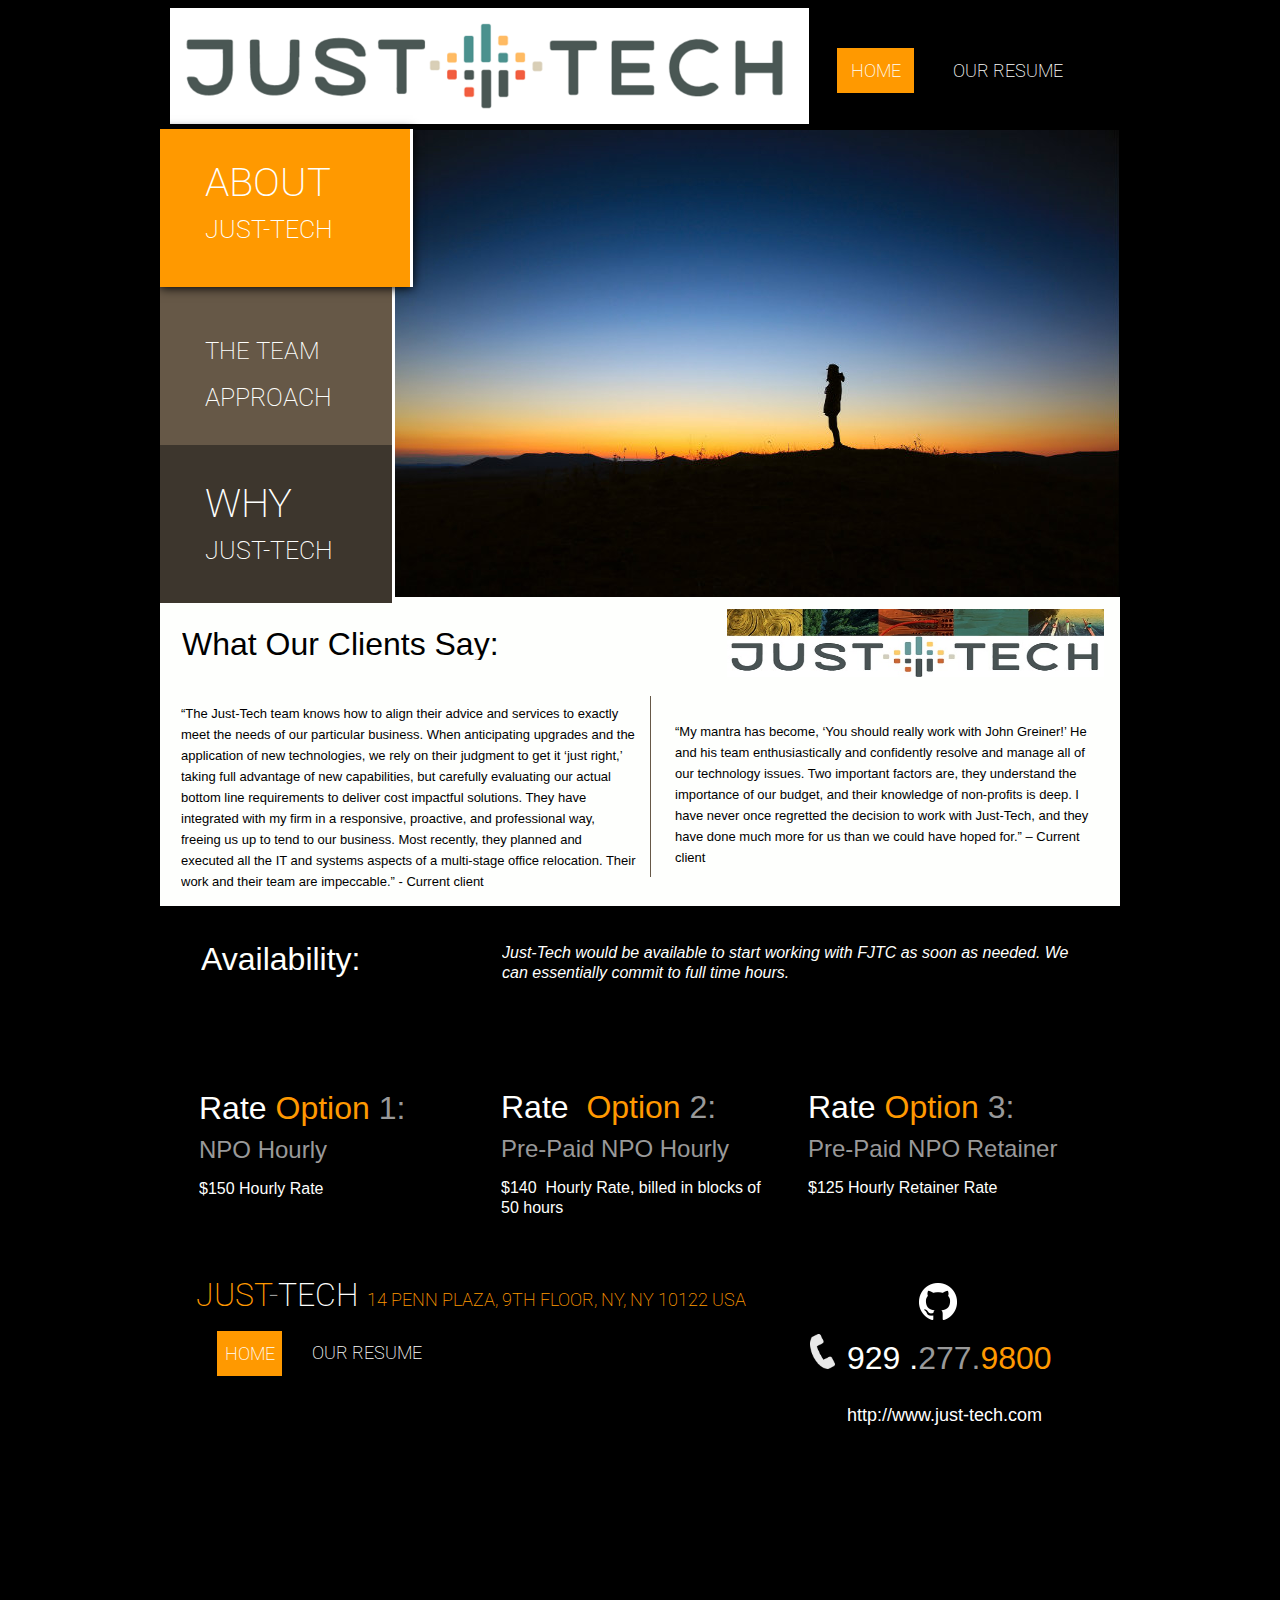
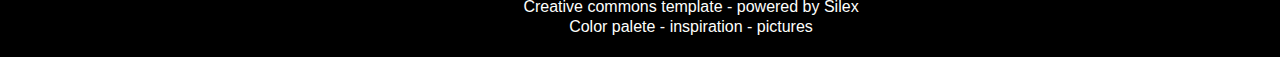
==== commit 6fcced27: "Create index.html" ====
--- a/index.html
+++ b/index.html
@@ -103,8 +103,20 @@
     <script src="js/ol.js" data-dependency=""></script>
 
 
+
+
+
+
+
+
+
+
+
+
+
+
     <style id="current-page-style">
-        .page-home {
+        .page-about-just-tech {
             display: inherit;
         }
     </style>
@@ -113,37 +125,35 @@
     <link href="css/styles.css" rel="stylesheet">    <script src="js/script.js" type="text/javascript"></script></head><body class="silex-id-1439554967896-66 enable-mobile gform silex-runtime silex-published">
     <div data-silex-type="container" class="prevent-draggable container-element editable-style silex-id-1490693608162-3 section-element hide-on-mobile" data-silex-id="silex-id-1490693608162-3">
         <div data-silex-type="container" class="editable-style silex-element-content website-width silex-id-1490693608161-2 silex-container-content container-element prevent-draggable" data-silex-id="silex-id-1490693608161-2">
-            <a data-silex-type="text" class="editable-style text-element silex-id-1439554967492-62 nav nav-mark page-link-active" data-silex-id="silex-id-1439554967492-62" href="#!page-home">
+
+
+
+
+
+
+
+
+
+
+
+
+            <a data-silex-type="text" class="editable-style text-element silex-id-1439554967492-62 nav nav-mark page-link-active" data-silex-id="silex-id-1439554967492-62" style="" href="#!page-about-just-tech">
                 <div class="silex-element-content normal">
                     <div style="text-align: center;">Home</div>
                 </div>
             </a>
-            <a data-silex-type="text" class="editable-style text-element silex-id-1439554967286-60 nav nav-mark" data-silex-id="silex-id-1439554967286-60" href="#!page-our-mission">
+            <a data-silex-type="text" class="editable-style text-element silex-id-1439554966975-57 nav nav-mark" data-silex-id="silex-id-1439554966975-57" style="" href="#!page-our-resume">
                 <div class="silex-element-content normal">
-                    <div style="text-align: center;">Our mission</div>
+                    <div style="text-align: center;">Our Resume<br></div>
                 </div>
             </a>
-            <a data-silex-type="text" class="editable-style text-element silex-id-1439554966975-57 nav nav-mark" data-silex-id="silex-id-1439554966975-57" href="#!page-news-press">
-                <div class="silex-element-content normal">
-                    <div style="text-align: center;">News &amp; Press</div>
-                </div>
-            </a>
-
-
-            <a data-silex-type="text" class="editable-style text-element silex-id-1439554966767-55 nav nav-mark" data-silex-id="silex-id-1439554966767-55" href="#!page-how-to-help">
-                <div class="silex-element-content normal">
-                    <div style="text-align: center;">How to help</div>
-                </div>
-            </a>
-            <a data-silex-type="text" class="editable-style text-element silex-id-1439554966563-53 nav nav-mark" data-silex-id="silex-id-1439554966563-53" href="#!page-contact">
-                <div class="silex-element-content normal">
-                    <div style="text-align: center;">Contact</div>
-                </div>
-            </a>
-            <a data-silex-type="image" class="editable-style silex-id-1490693355800-0 image-element page-link-active" data-silex-id="silex-id-1490693355800-0" href="#!page-home"><img src="assets/ipsoom-logo.png" class="silex-element-content"></a>
+            <div data-silex-type="image" class="editable-style silex-id-1518211089038-5 image-element page-about-just-tech paged-element" data-silex-id="silex-id-1518211089038-5" style=""><img src="assets/New_logo.png" class="silex-element-content"></div>
+            <div data-silex-type="image" class="editable-style silex-id-1518211108981-6 image-element page-the-team-approach paged-element" data-silex-id="silex-id-1518211108981-6" style=""><img src="assets/New_logo.png" class="silex-element-content"></div>
+            <div data-silex-type="image" class="editable-style silex-id-1518211123125-7 image-element page-why-just-tech paged-element" data-silex-id="silex-id-1518211123125-7" style=""><img src="assets/New_logo.png" class="silex-element-content"></div>
+            <div data-silex-type="image" class="editable-style silex-id-1518211051778-4 image-element page-our-resume paged-element" data-silex-id="silex-id-1518211051778-4" style=""><img src="assets/New_logo.png" class="silex-element-content"></div>
         </div>
     </div>
-    <div data-silex-type="container" class="prevent-draggable container-element editable-style silex-id-1490693798023-5 section-element page-help-children paged-element page-join-volunteer page-home hide-on-mobile" data-silex-id="silex-id-1490693798023-5">
+    <div data-silex-type="container" class="prevent-draggable container-element editable-style silex-id-1490693798023-5 section-element paged-element hide-on-mobile page-about-just-tech page-the-team-approach page-why-just-tech" data-silex-id="silex-id-1490693798023-5">
         <div data-silex-type="container" class="editable-style silex-element-content website-width silex-id-1490693798022-4 silex-container-content container-element prevent-draggable" data-silex-id="silex-id-1490693798022-4">
             <div data-silex-type="container" class="editable-style container-element silex-id-1439554966458-52" data-silex-id="silex-id-1439554966458-52">
 
@@ -164,27 +174,28 @@
 
 
 
-                <a data-silex-type="container" class="editable-style container-element sub-nav silex-id-1439554966357-51 hide-on-mobile" data-silex-id="silex-id-1439554966357-51" href="#!page-join-volunteer">
-
-
-
-
-                    <div data-silex-type="text" class="editable-style text-element silex-id-1439554966255-50 page-link-active" data-silex-href="#!page-home" data-silex-id="silex-id-1439554966255-50">
+                <a data-silex-type="container" class="editable-style container-element sub-nav silex-id-1439554966357-51 hide-on-mobile" data-silex-id="silex-id-1439554966357-51" href="#!page-the-team-approach">
+
+
+
+
+                    <div data-silex-type="text" class="editable-style text-element silex-id-1439554966255-50 page-link-active" data-silex-href="#!page-about-just-tech" data-silex-id="silex-id-1439554966255-50">
                         <div class="silex-element-content normal">
-                            <h1 class="heading1">Cow&nbsp;</h1>
-                            <p class="normal">Volunteer</p>
+                            <h1 class="heading1">
+                                <font size="5">The Team</font> <br></h1>
+                            <p class="normal">Approach</p>
                         </div>
                     </div>
                 </a>
-                <a data-silex-type="container" class="editable-style container-element sub-nav silex-id-1439554966154-49 hide-on-mobile page-link-active" data-silex-id="silex-id-1439554966154-49" href="#!page-home">
+                <a data-silex-type="container" class="editable-style container-element sub-nav silex-id-1439554966154-49 hide-on-mobile page-link-active" data-silex-id="silex-id-1439554966154-49" href="#!page-about-just-tech">
 
 
 
 
                     <div data-silex-type="text" class="editable-style text-element silex-id-1439554966050-48" data-silex-id="silex-id-1439554966050-48">
                         <div class="silex-element-content normal">
-                            <h1 class="heading1">Lorem</h1>
-                            <div>Donations</div>
+                            <h1 class="heading1">About</h1>
+                            <div>Just-Tech</div>
                         </div>
                     </div>
                 </a>
@@ -192,28 +203,28 @@
 
 
 
-                <a data-silex-type="container" class="editable-style container-element sub-nav silex-id-1439554965843-46 hide-on-mobile" data-silex-id="silex-id-1439554965843-46" href="#!page-help-children">
-
-
-
-
-                    <div data-silex-type="text" class="editable-style text-element silex-id-1439554965740-45 page-link-active" data-silex-href="#!page-home" data-silex-id="silex-id-1439554965740-45">
+                <a data-silex-type="container" class="editable-style container-element sub-nav silex-id-1439554965843-46 hide-on-mobile" data-silex-id="silex-id-1439554965843-46" href="#!page-why-just-tech">
+
+
+
+
+                    <div data-silex-type="text" class="editable-style text-element silex-id-1439554965740-45 page-link-active" data-silex-href="#!page-about-just-tech" data-silex-id="silex-id-1439554965740-45">
                         <div class="silex-element-content normal">
-                            <h1 class="heading1">Tip</h1>Children</div>
+                            <h1 class="heading1">Why</h1>Just-Tech</div>
                     </div>
 
                 </a>
-                <div data-silex-type="container" class="editable-style container-element main-picture page-join-volunteer paged-element silex-id-1439554965638-44" data-silex-id="silex-id-1439554965638-44">
-
-
-
-
-
-
-
-
-                </div>
-                <div data-silex-type="container" class="editable-style container-element main-picture page-home paged-element silex-id-1439554965536-43" data-silex-id="silex-id-1439554965536-43">
+                <div data-silex-type="container" class="editable-style container-element main-picture paged-element silex-id-1439554965638-44 page-the-team-approach" data-silex-id="silex-id-1439554965638-44">
+
+
+
+
+
+
+
+
+                </div>
+                <div data-silex-type="container" class="editable-style container-element main-picture paged-element silex-id-1439554965536-43 page-about-just-tech" data-silex-id="silex-id-1439554965536-43">
 
 
 
@@ -224,7 +235,7 @@
 
                 </div>
             </div>
-            <div data-silex-type="container" class="editable-style container-element main-picture silex-id-1439554965947-47 page-help-children paged-element" data-silex-id="silex-id-1439554965947-47">
+            <div data-silex-type="container" class="editable-style container-element main-picture silex-id-1439554965947-47 paged-element page-why-just-tech" data-silex-id="silex-id-1439554965947-47">
 
 
 
@@ -236,7 +247,7 @@
             </div>
         </div>
     </div>
-    <div data-silex-type="container" class="prevent-draggable container-element editable-style silex-id-1490693931165-7 section-element page-home paged-element page-join-volunteer page-help-children" data-silex-id="silex-id-1490693931165-7">
+    <div data-silex-type="container" class="prevent-draggable container-element editable-style silex-id-1490693931165-7 section-element paged-element page-about-just-tech page-the-team-approach page-why-just-tech" data-silex-id="silex-id-1490693931165-7">
         <div data-silex-type="container" class="editable-style silex-element-content website-width silex-id-1490693931163-6 silex-container-content container-element prevent-draggable" data-silex-id="silex-id-1490693931163-6">
             <div data-silex-type="container" class="editable-style container-element white-bg silex-id-1439554965432-42" data-silex-id="silex-id-1439554965432-42">
 
@@ -255,140 +266,715 @@
 
 
 
-                    <div data-silex-type="text" class="editable-style text-element silex-id-1439554965129-39" data-silex-id="silex-id-1439554965129-39">
+
+
+
+                    <div data-silex-type="text" class="editable-style text-element silex-id-1439554965230-40" data-silex-id="silex-id-1439554965230-40" style="">
                         <div class="silex-element-content normal">
-                            <h2 class="heading2">Les casacaca</h2>
-                        </div>
-                    </div>
-                    <div data-silex-type="container" class="editable-style container-element silex-id-1439554965028-38" data-silex-id="silex-id-1439554965028-38">
-                    </div>
-                    <div data-silex-type="text" class="editable-style text-element silex-id-1439554965230-40" data-silex-id="silex-id-1439554965230-40">
-                        <div class="silex-element-content normal">
-                            <p class="normal">Cow prosciutto fatback ball tip bacon hamburger nostrud tail fugiat cupidatat frankfurter
+                            <p class="normal">
+                                <font size="2"><span style="font-family: &quot;Calibri&quot;, sans-serif; color: black;">“The Just-Tech team knows
+how to align their advice and services to exactly meet the needs of our
+particular business. When anticipating upgrades and the application of new
+technologies, we rely on their judgment to get it ‘just right,’ taking full
+advantage of new capabilities, but carefully evaluating our actual bottom line
+requirements to deliver cost impactful solutions. They have integrated with my
+firm in a responsive, proactive, and professional way, freeing us up to tend to
+our business. Most recently, they planned and executed all the IT and systems
+aspects of a multi-stage office relocation. Their work and their team are
+impeccable.” - Current client</span></font>
                             </p>
                         </div>
                     </div>
                 </div>
-                <div data-silex-type="container" class="editable-style container-element silex-id-1439554964925-37" data-silex-id="silex-id-1439554964925-37">
-                    <div data-silex-type="text" class="editable-style text-element silex-id-1439554964619-34" data-silex-id="silex-id-1439554964619-34">
+
+                <div data-silex-type="container" class="editable-style container-element silex-id-1439554964518-33" data-silex-id="silex-id-1439554964518-33">
+
+
+
+
+
+
+
+
+
+
+                    <div data-silex-type="text" class="editable-style text-element silex-id-1439554964315-31" data-silex-id="silex-id-1439554964315-31" style="">
                         <div class="silex-element-content normal">
-                            <h2 class="heading2">Joe Lie</h2>
+                            <p class="normal">
+                                <!--[if gte mso 9]><xml>
+ <o:OfficeDocumentSettings>
+  <o:AllowPNG/>
+ </o:OfficeDocumentSettings>
+</xml><![endif]-->
+                            </p>
+                            <p class="normal">
+                                <!--[if gte mso 9]><xml>
+ <w:WordDocument>
+  <w:View>Normal</w:View>
+  <w:Zoom>0</w:Zoom>
+  <w:TrackMoves/>
+  <w:TrackFormatting/>
+  <w:PunctuationKerning/>
+  <w:ValidateAgainstSchemas/>
+  <w:SaveIfXMLInvalid>false</w:SaveIfXMLInvalid>
+  <w:IgnoreMixedContent>false</w:IgnoreMixedContent>
+  <w:AlwaysShowPlaceholderText>false</w:AlwaysShowPlaceholderText>
+  <w:DoNotPromoteQF/>
+  <w:LidThemeOther>EN-US</w:LidThemeOther>
+  <w:LidThemeAsian>X-NONE</w:LidThemeAsian>
+  <w:LidThemeComplexScript>X-NONE</w:LidThemeComplexScript>
+  <w:Compatibility>
+   <w:BreakWrappedTables/>
+   <w:SnapToGridInCell/>
+   <w:WrapTextWithPunct/>
+   <w:UseAsianBreakRules/>
+   <w:DontGrowAutofit/>
+   <w:SplitPgBreakAndParaMark/>
+   <w:EnableOpenTypeKerning/>
+   <w:DontFlipMirrorIndents/>
+   <w:OverrideTableStyleHps/>
+  </w:Compatibility>
+  <m:mathPr>
+   <m:mathFont m:val="Cambria Math"/>
+   <m:brkBin m:val="before"/>
+   <m:brkBinSub m:val="&#45;-"/>
+   <m:smallFrac m:val="off"/>
+   <m:dispDef/>
+   <m:lMargin m:val="0"/>
+   <m:rMargin m:val="0"/>
+   <m:defJc m:val="centerGroup"/>
+   <m:wrapIndent m:val="1440"/>
+   <m:intLim m:val="subSup"/>
+   <m:naryLim m:val="undOvr"/>
+  </m:mathPr></w:WordDocument>
+</xml><![endif]-->
+                                <!--[if gte mso 9]><xml>
+ <w:LatentStyles DefLockedState="false" DefUnhideWhenUsed="false"
+  DefSemiHidden="false" DefQFormat="false" DefPriority="99"
+  LatentStyleCount="375">
+  <w:LsdException Locked="false" Priority="0" QFormat="true" Name="Normal"/>
+  <w:LsdException Locked="false" Priority="9" QFormat="true" Name="heading 1"/>
+  <w:LsdException Locked="false" Priority="9" SemiHidden="true"
+   UnhideWhenUsed="true" QFormat="true" Name="heading 2"/>
+  <w:LsdException Locked="false" Priority="9" SemiHidden="true"
+   UnhideWhenUsed="true" QFormat="true" Name="heading 3"/>
+  <w:LsdException Locked="false" Priority="9" SemiHidden="true"
+   UnhideWhenUsed="true" QFormat="true" Name="heading 4"/>
+  <w:LsdException Locked="false" Priority="9" SemiHidden="true"
+   UnhideWhenUsed="true" QFormat="true" Name="heading 5"/>
+  <w:LsdException Locked="false" Priority="9" SemiHidden="true"
+   UnhideWhenUsed="true" QFormat="true" Name="heading 6"/>
+  <w:LsdException Locked="false" Priority="9" SemiHidden="true"
+   UnhideWhenUsed="true" QFormat="true" Name="heading 7"/>
+  <w:LsdException Locked="false" Priority="9" SemiHidden="true"
+   UnhideWhenUsed="true" QFormat="true" Name="heading 8"/>
+  <w:LsdException Locked="false" Priority="9" SemiHidden="true"
+   UnhideWhenUsed="true" QFormat="true" Name="heading 9"/>
+  <w:LsdException Locked="false" SemiHidden="true" UnhideWhenUsed="true"
+   Name="index 1"/>
+  <w:LsdException Locked="false" SemiHidden="true" UnhideWhenUsed="true"
+   Name="index 2"/>
+  <w:LsdException Locked="false" SemiHidden="true" UnhideWhenUsed="true"
+   Name="index 3"/>
+  <w:LsdException Locked="false" SemiHidden="true" UnhideWhenUsed="true"
+   Name="index 4"/>
+  <w:LsdException Locked="false" SemiHidden="true" UnhideWhenUsed="true"
+   Name="index 5"/>
+  <w:LsdException Locked="false" SemiHidden="true" UnhideWhenUsed="true"
+   Name="index 6"/>
+  <w:LsdException Locked="false" SemiHidden="true" UnhideWhenUsed="true"
+   Name="index 7"/>
+  <w:LsdException Locked="false" SemiHidden="true" UnhideWhenUsed="true"
+   Name="index 8"/>
+  <w:LsdException Locked="false" SemiHidden="true" UnhideWhenUsed="true"
+   Name="index 9"/>
+  <w:LsdException Locked="false" Priority="39" SemiHidden="true"
+   UnhideWhenUsed="true" Name="toc 1"/>
+  <w:LsdException Locked="false" Priority="39" SemiHidden="true"
+   UnhideWhenUsed="true" Name="toc 2"/>
+  <w:LsdException Locked="false" Priority="39" SemiHidden="true"
+   UnhideWhenUsed="true" Name="toc 3"/>
+  <w:LsdException Locked="false" Priority="39" SemiHidden="true"
+   UnhideWhenUsed="true" Name="toc 4"/>
+  <w:LsdException Locked="false" Priority="39" SemiHidden="true"
+   UnhideWhenUsed="true" Name="toc 5"/>
+  <w:LsdException Locked="false" Priority="39" SemiHidden="true"
+   UnhideWhenUsed="true" Name="toc 6"/>
+  <w:LsdException Locked="false" Priority="39" SemiHidden="true"
+   UnhideWhenUsed="true" Name="toc 7"/>
+  <w:LsdException Locked="false" Priority="39" SemiHidden="true"
+   UnhideWhenUsed="true" Name="toc 8"/>
+  <w:LsdException Locked="false" Priority="39" SemiHidden="true"
+   UnhideWhenUsed="true" Name="toc 9"/>
+  <w:LsdException Locked="false" SemiHidden="true" UnhideWhenUsed="true"
+   Name="Normal Indent"/>
+  <w:LsdException Locked="false" SemiHidden="true" UnhideWhenUsed="true"
+   Name="footnote text"/>
+  <w:LsdException Locked="false" SemiHidden="true" UnhideWhenUsed="true"
+   Name="annotation text"/>
+  <w:LsdException Locked="false" SemiHidden="true" UnhideWhenUsed="true"
+   Name="header"/>
+  <w:LsdException Locked="false" SemiHidden="true" UnhideWhenUsed="true"
+   Name="footer"/>
+  <w:LsdException Locked="false" SemiHidden="true" UnhideWhenUsed="true"
+   Name="index heading"/>
+  <w:LsdException Locked="false" Priority="35" SemiHidden="true"
+   UnhideWhenUsed="true" QFormat="true" Name="caption"/>
+  <w:LsdException Locked="false" SemiHidden="true" UnhideWhenUsed="true"
+   Name="table of figures"/>
+  <w:LsdException Locked="false" SemiHidden="true" UnhideWhenUsed="true"
+   Name="envelope address"/>
+  <w:LsdException Locked="false" SemiHidden="true" UnhideWhenUsed="true"
+   Name="envelope return"/>
+  <w:LsdException Locked="false" SemiHidden="true" UnhideWhenUsed="true"
+   Name="footnote reference"/>
+  <w:LsdException Locked="false" SemiHidden="true" UnhideWhenUsed="true"
+   Name="annotation reference"/>
+  <w:LsdException Locked="false" SemiHidden="true" UnhideWhenUsed="true"
+   Name="line number"/>
+  <w:LsdException Locked="false" SemiHidden="true" UnhideWhenUsed="true"
+   Name="page number"/>
+  <w:LsdException Locked="false" SemiHidden="true" UnhideWhenUsed="true"
+   Name="endnote reference"/>
+  <w:LsdException Locked="false" SemiHidden="true" UnhideWhenUsed="true"
+   Name="endnote text"/>
+  <w:LsdException Locked="false" SemiHidden="true" UnhideWhenUsed="true"
+   Name="table of authorities"/>
+  <w:LsdException Locked="false" SemiHidden="true" UnhideWhenUsed="true"
+   Name="macro"/>
+  <w:LsdException Locked="false" SemiHidden="true" UnhideWhenUsed="true"
+   Name="toa heading"/>
+  <w:LsdException Locked="false" SemiHidden="true" UnhideWhenUsed="true"
+   Name="List"/>
+  <w:LsdException Locked="false" SemiHidden="true" UnhideWhenUsed="true"
+   Name="List Bullet"/>
+  <w:LsdException Locked="false" SemiHidden="true" UnhideWhenUsed="true"
+   Name="List Number"/>
+  <w:LsdException Locked="false" SemiHidden="true" UnhideWhenUsed="true"
+   Name="List 2"/>
+  <w:LsdException Locked="false" SemiHidden="true" UnhideWhenUsed="true"
+   Name="List 3"/>
+  <w:LsdException Locked="false" SemiHidden="true" UnhideWhenUsed="true"
+   Name="List 4"/>
+  <w:LsdException Locked="false" SemiHidden="true" UnhideWhenUsed="true"
+   Name="List 5"/>
+  <w:LsdException Locked="false" SemiHidden="true" UnhideWhenUsed="true"
+   Name="List Bullet 2"/>
+  <w:LsdException Locked="false" SemiHidden="true" UnhideWhenUsed="true"
+   Name="List Bullet 3"/>
+  <w:LsdException Locked="false" SemiHidden="true" UnhideWhenUsed="true"
+   Name="List Bullet 4"/>
+  <w:LsdException Locked="false" SemiHidden="true" UnhideWhenUsed="true"
+   Name="List Bullet 5"/>
+  <w:LsdException Locked="false" SemiHidden="true" UnhideWhenUsed="true"
+   Name="List Number 2"/>
+  <w:LsdException Locked="false" SemiHidden="true" UnhideWhenUsed="true"
+   Name="List Number 3"/>
+  <w:LsdException Locked="false" SemiHidden="true" UnhideWhenUsed="true"
+   Name="List Number 4"/>
+  <w:LsdException Locked="false" SemiHidden="true" UnhideWhenUsed="true"
+   Name="List Number 5"/>
+  <w:LsdException Locked="false" Priority="10" QFormat="true" Name="Title"/>
+  <w:LsdException Locked="false" SemiHidden="true" UnhideWhenUsed="true"
+   Name="Closing"/>
+  <w:LsdException Locked="false" SemiHidden="true" UnhideWhenUsed="true"
+   Name="Signature"/>
+  <w:LsdException Locked="false" Priority="1" SemiHidden="true"
+   UnhideWhenUsed="true" Name="Default Paragraph Font"/>
+  <w:LsdException Locked="false" SemiHidden="true" UnhideWhenUsed="true"
+   Name="Body Text"/>
+  <w:LsdException Locked="false" SemiHidden="true" UnhideWhenUsed="true"
+   Name="Body Text Indent"/>
+  <w:LsdException Locked="false" SemiHidden="true" UnhideWhenUsed="true"
+   Name="List Continue"/>
+  <w:LsdException Locked="false" SemiHidden="true" UnhideWhenUsed="true"
+   Name="List Continue 2"/>
+  <w:LsdException Locked="false" SemiHidden="true" UnhideWhenUsed="true"
+   Name="List Continue 3"/>
+  <w:LsdException Locked="false" SemiHidden="true" UnhideWhenUsed="true"
+   Name="List Continue 4"/>
+  <w:LsdException Locked="false" SemiHidden="true" UnhideWhenUsed="true"
+   Name="List Continue 5"/>
+  <w:LsdException Locked="false" SemiHidden="true" UnhideWhenUsed="true"
+   Name="Message Header"/>
+  <w:LsdException Locked="false" Priority="11" QFormat="true" Name="Subtitle"/>
+  <w:LsdException Locked="false" SemiHidden="true" UnhideWhenUsed="true"
+   Name="Salutation"/>
+  <w:LsdException Locked="false" SemiHidden="true" UnhideWhenUsed="true"
+   Name="Date"/>
+  <w:LsdException Locked="false" SemiHidden="true" UnhideWhenUsed="true"
+   Name="Body Text First Indent"/>
+  <w:LsdException Locked="false" SemiHidden="true" UnhideWhenUsed="true"
+   Name="Body Text First Indent 2"/>
+  <w:LsdException Locked="false" SemiHidden="true" UnhideWhenUsed="true"
+   Name="Note Heading"/>
+  <w:LsdException Locked="false" SemiHidden="true" UnhideWhenUsed="true"
+   Name="Body Text 2"/>
+  <w:LsdException Locked="false" SemiHidden="true" UnhideWhenUsed="true"
+   Name="Body Text 3"/>
+  <w:LsdException Locked="false" SemiHidden="true" UnhideWhenUsed="true"
+   Name="Body Text Indent 2"/>
+  <w:LsdException Locked="false" SemiHidden="true" UnhideWhenUsed="true"
+   Name="Body Text Indent 3"/>
+  <w:LsdException Locked="false" SemiHidden="true" UnhideWhenUsed="true"
+   Name="Block Text"/>
+  <w:LsdException Locked="false" SemiHidden="true" UnhideWhenUsed="true"
+   Name="Hyperlink"/>
+  <w:LsdException Locked="false" SemiHidden="true" UnhideWhenUsed="true"
+   Name="FollowedHyperlink"/>
+  <w:LsdException Locked="false" Priority="22" QFormat="true" Name="Strong"/>
+  <w:LsdException Locked="false" Priority="20" QFormat="true" Name="Emphasis"/>
+  <w:LsdException Locked="false" SemiHidden="true" UnhideWhenUsed="true"
+   Name="Document Map"/>
+  <w:LsdException Locked="false" SemiHidden="true" UnhideWhenUsed="true"
+   Name="Plain Text"/>
+  <w:LsdException Locked="false" SemiHidden="true" UnhideWhenUsed="true"
+   Name="E-mail Signature"/>
+  <w:LsdException Locked="false" SemiHidden="true" UnhideWhenUsed="true"
+   Name="HTML Top of Form"/>
+  <w:LsdException Locked="false" SemiHidden="true" UnhideWhenUsed="true"
+   Name="HTML Bottom of Form"/>
+  <w:LsdException Locked="false" SemiHidden="true" UnhideWhenUsed="true"
+   Name="Normal (Web)"/>
+  <w:LsdException Locked="false" SemiHidden="true" UnhideWhenUsed="true"
+   Name="HTML Acronym"/>
+  <w:LsdException Locked="false" SemiHidden="true" UnhideWhenUsed="true"
+   Name="HTML Address"/>
+  <w:LsdException Locked="false" SemiHidden="true" UnhideWhenUsed="true"
+   Name="HTML Cite"/>
+  <w:LsdException Locked="false" SemiHidden="true" UnhideWhenUsed="true"
+   Name="HTML Code"/>
+  <w:LsdException Locked="false" SemiHidden="true" UnhideWhenUsed="true"
+   Name="HTML Definition"/>
+  <w:LsdException Locked="false" SemiHidden="true" UnhideWhenUsed="true"
+   Name="HTML Keyboard"/>
+  <w:LsdException Locked="false" SemiHidden="true" UnhideWhenUsed="true"
+   Name="HTML Preformatted"/>
+  <w:LsdException Locked="false" SemiHidden="true" UnhideWhenUsed="true"
+   Name="HTML Sample"/>
+  <w:LsdException Locked="false" SemiHidden="true" UnhideWhenUsed="true"
+   Name="HTML Typewriter"/>
+  <w:LsdException Locked="false" SemiHidden="true" UnhideWhenUsed="true"
+   Name="HTML Variable"/>
+  <w:LsdException Locked="false" SemiHidden="true" UnhideWhenUsed="true"
+   Name="Normal Table"/>
+  <w:LsdException Locked="false" SemiHidden="true" UnhideWhenUsed="true"
+   Name="annotation subject"/>
+  <w:LsdException Locked="false" SemiHidden="true" UnhideWhenUsed="true"
+   Name="No List"/>
+  <w:LsdException Locked="false" SemiHidden="true" UnhideWhenUsed="true"
+   Name="Outline List 1"/>
+  <w:LsdException Locked="false" SemiHidden="true" UnhideWhenUsed="true"
+   Name="Outline List 2"/>
+  <w:LsdException Locked="false" SemiHidden="true" UnhideWhenUsed="true"
+   Name="Outline List 3"/>
+  <w:LsdException Locked="false" SemiHidden="true" UnhideWhenUsed="true"
+   Name="Table Simple 1"/>
+  <w:LsdException Locked="false" SemiHidden="true" UnhideWhenUsed="true"
+   Name="Table Simple 2"/>
+  <w:LsdException Locked="false" SemiHidden="true" UnhideWhenUsed="true"
+   Name="Table Simple 3"/>
+  <w:LsdException Locked="false" SemiHidden="true" UnhideWhenUsed="true"
+   Name="Table Classic 1"/>
+  <w:LsdException Locked="false" SemiHidden="true" UnhideWhenUsed="true"
+   Name="Table Classic 2"/>
+  <w:LsdException Locked="false" SemiHidden="true" UnhideWhenUsed="true"
+   Name="Table Classic 3"/>
+  <w:LsdException Locked="false" SemiHidden="true" UnhideWhenUsed="true"
+   Name="Table Classic 4"/>
+  <w:LsdException Locked="false" SemiHidden="true" UnhideWhenUsed="true"
+   Name="Table Colorful 1"/>
+  <w:LsdException Locked="false" SemiHidden="true" UnhideWhenUsed="true"
+   Name="Table Colorful 2"/>
+  <w:LsdException Locked="false" SemiHidden="true" UnhideWhenUsed="true"
+   Name="Table Colorful 3"/>
+  <w:LsdException Locked="false" SemiHidden="true" UnhideWhenUsed="true"
+   Name="Table Columns 1"/>
+  <w:LsdException Locked="false" SemiHidden="true" UnhideWhenUsed="true"
+   Name="Table Columns 2"/>
+  <w:LsdException Locked="false" SemiHidden="true" UnhideWhenUsed="true"
+   Name="Table Columns 3"/>
+  <w:LsdException Locked="false" SemiHidden="true" UnhideWhenUsed="true"
+   Name="Table Columns 4"/>
+  <w:LsdException Locked="false" SemiHidden="true" UnhideWhenUsed="true"
+   Name="Table Columns 5"/>
+  <w:LsdException Locked="false" SemiHidden="true" UnhideWhenUsed="true"
+   Name="Table Grid 1"/>
+  <w:LsdException Locked="false" SemiHidden="true" UnhideWhenUsed="true"
+   Name="Table Grid 2"/>
+  <w:LsdException Locked="false" SemiHidden="true" UnhideWhenUsed="true"
+   Name="Table Grid 3"/>
+  <w:LsdException Locked="false" SemiHidden="true" UnhideWhenUsed="true"
+   Name="Table Grid 4"/>
+  <w:LsdException Locked="false" SemiHidden="true" UnhideWhenUsed="true"
+   Name="Table Grid 5"/>
+  <w:LsdException Locked="false" SemiHidden="true" UnhideWhenUsed="true"
+   Name="Table Grid 6"/>
+  <w:LsdException Locked="false" SemiHidden="true" UnhideWhenUsed="true"
+   Name="Table Grid 7"/>
+  <w:LsdException Locked="false" SemiHidden="true" UnhideWhenUsed="true"
+   Name="Table Grid 8"/>
+  <w:LsdException Locked="false" SemiHidden="true" UnhideWhenUsed="true"
+   Name="Table List 1"/>
+  <w:LsdException Locked="false" SemiHidden="true" UnhideWhenUsed="true"
+   Name="Table List 2"/>
+  <w:LsdException Locked="false" SemiHidden="true" UnhideWhenUsed="true"
+   Name="Table List 3"/>
+  <w:LsdException Locked="false" SemiHidden="true" UnhideWhenUsed="true"
+   Name="Table List 4"/>
+  <w:LsdException Locked="false" SemiHidden="true" UnhideWhenUsed="true"
+   Name="Table List 5"/>
+  <w:LsdException Locked="false" SemiHidden="true" UnhideWhenUsed="true"
+   Name="Table List 6"/>
+  <w:LsdException Locked="false" SemiHidden="true" UnhideWhenUsed="true"
+   Name="Table List 7"/>
+  <w:LsdException Locked="false" SemiHidden="true" UnhideWhenUsed="true"
+   Name="Table List 8"/>
+  <w:LsdException Locked="false" SemiHidden="true" UnhideWhenUsed="true"
+   Name="Table 3D effects 1"/>
+  <w:LsdException Locked="false" SemiHidden="true" UnhideWhenUsed="true"
+   Name="Table 3D effects 2"/>
+  <w:LsdException Locked="false" SemiHidden="true" UnhideWhenUsed="true"
+   Name="Table 3D effects 3"/>
+  <w:LsdException Locked="false" SemiHidden="true" UnhideWhenUsed="true"
+   Name="Table Contemporary"/>
+  <w:LsdException Locked="false" SemiHidden="true" UnhideWhenUsed="true"
+   Name="Table Elegant"/>
+  <w:LsdException Locked="false" SemiHidden="true" UnhideWhenUsed="true"
+   Name="Table Professional"/>
+  <w:LsdException Locked="false" SemiHidden="true" UnhideWhenUsed="true"
+   Name="Table Subtle 1"/>
+  <w:LsdException Locked="false" SemiHidden="true" UnhideWhenUsed="true"
+   Name="Table Subtle 2"/>
+  <w:LsdException Locked="false" SemiHidden="true" UnhideWhenUsed="true"
+   Name="Table Web 1"/>
+  <w:LsdException Locked="false" SemiHidden="true" UnhideWhenUsed="true"
+   Name="Table Web 2"/>
+  <w:LsdException Locked="false" SemiHidden="true" UnhideWhenUsed="true"
+   Name="Table Web 3"/>
+  <w:LsdException Locked="false" SemiHidden="true" UnhideWhenUsed="true"
+   Name="Balloon Text"/>
+  <w:LsdException Locked="false" Priority="39" Name="Table Grid"/>
+  <w:LsdException Locked="false" SemiHidden="true" UnhideWhenUsed="true"
+   Name="Table Theme"/>
+  <w:LsdException Locked="false" SemiHidden="true" Name="Placeholder Text"/>
+  <w:LsdException Locked="false" Priority="1" QFormat="true" Name="No Spacing"/>
+  <w:LsdException Locked="false" Priority="60" Name="Light Shading"/>
+  <w:LsdException Locked="false" Priority="61" Name="Light List"/>
+  <w:LsdException Locked="false" Priority="62" Name="Light Grid"/>
+  <w:LsdException Locked="false" Priority="63" Name="Medium Shading 1"/>
+  <w:LsdException Locked="false" Priority="64" Name="Medium Shading 2"/>
+  <w:LsdException Locked="false" Priority="65" Name="Medium List 1"/>
+  <w:LsdException Locked="false" Priority="66" Name="Medium List 2"/>
+  <w:LsdException Locked="false" Priority="67" Name="Medium Grid 1"/>
+  <w:LsdException Locked="false" Priority="68" Name="Medium Grid 2"/>
+  <w:LsdException Locked="false" Priority="69" Name="Medium Grid 3"/>
+  <w:LsdException Locked="false" Priority="70" Name="Dark List"/>
+  <w:LsdException Locked="false" Priority="71" Name="Colorful Shading"/>
+  <w:LsdException Locked="false" Priority="72" Name="Colorful List"/>
+  <w:LsdException Locked="false" Priority="73" Name="Colorful Grid"/>
+  <w:LsdException Locked="false" Priority="60" Name="Light Shading Accent 1"/>
+  <w:LsdException Locked="false" Priority="61" Name="Light List Accent 1"/>
+  <w:LsdException Locked="false" Priority="62" Name="Light Grid Accent 1"/>
+  <w:LsdException Locked="false" Priority="63" Name="Medium Shading 1 Accent 1"/>
+  <w:LsdException Locked="false" Priority="64" Name="Medium Shading 2 Accent 1"/>
+  <w:LsdException Locked="false" Priority="65" Name="Medium List 1 Accent 1"/>
+  <w:LsdException Locked="false" SemiHidden="true" Name="Revision"/>
+  <w:LsdException Locked="false" Priority="34" QFormat="true"
+   Name="List Paragraph"/>
+  <w:LsdException Locked="false" Priority="29" QFormat="true" Name="Quote"/>
+  <w:LsdException Locked="false" Priority="30" QFormat="true"
+   Name="Intense Quote"/>
+  <w:LsdException Locked="false" Priority="66" Name="Medium List 2 Accent 1"/>
+  <w:LsdException Locked="false" Priority="67" Name="Medium Grid 1 Accent 1"/>
+  <w:LsdException Locked="false" Priority="68" Name="Medium Grid 2 Accent 1"/>
+  <w:LsdException Locked="false" Priority="69" Name="Medium Grid 3 Accent 1"/>
+  <w:LsdException Locked="false" Priority="70" Name="Dark List Accent 1"/>
+  <w:LsdException Locked="false" Priority="71" Name="Colorful Shading Accent 1"/>
+  <w:LsdException Locked="false" Priority="72" Name="Colorful List Accent 1"/>
+  <w:LsdException Locked="false" Priority="73" Name="Colorful Grid Accent 1"/>
+  <w:LsdException Locked="false" Priority="60" Name="Light Shading Accent 2"/>
+  <w:LsdException Locked="false" Priority="61" Name="Light List Accent 2"/>
+  <w:LsdException Locked="false" Priority="62" Name="Light Grid Accent 2"/>
+  <w:LsdException Locked="false" Priority="63" Name="Medium Shading 1 Accent 2"/>
+  <w:LsdException Locked="false" Priority="64" Name="Medium Shading 2 Accent 2"/>
+  <w:LsdException Locked="false" Priority="65" Name="Medium List 1 Accent 2"/>
+  <w:LsdException Locked="false" Priority="66" Name="Medium List 2 Accent 2"/>
+  <w:LsdException Locked="false" Priority="67" Name="Medium Grid 1 Accent 2"/>
+  <w:LsdException Locked="false" Priority="68" Name="Medium Grid 2 Accent 2"/>
+  <w:LsdException Locked="false" Priority="69" Name="Medium Grid 3 Accent 2"/>
+  <w:LsdException Locked="false" Priority="70" Name="Dark List Accent 2"/>
+  <w:LsdException Locked="false" Priority="71" Name="Colorful Shading Accent 2"/>
+  <w:LsdException Locked="false" Priority="72" Name="Colorful List Accent 2"/>
+  <w:LsdException Locked="false" Priority="73" Name="Colorful Grid Accent 2"/>
+  <w:LsdException Locked="false" Priority="60" Name="Light Shading Accent 3"/>
+  <w:LsdException Locked="false" Priority="61" Name="Light List Accent 3"/>
+  <w:LsdException Locked="false" Priority="62" Name="Light Grid Accent 3"/>
+  <w:LsdException Locked="false" Priority="63" Name="Medium Shading 1 Accent 3"/>
+  <w:LsdException Locked="false" Priority="64" Name="Medium Shading 2 Accent 3"/>
+  <w:LsdException Locked="false" Priority="65" Name="Medium List 1 Accent 3"/>
+  <w:LsdException Locked="false" Priority="66" Name="Medium List 2 Accent 3"/>
+  <w:LsdException Locked="false" Priority="67" Name="Medium Grid 1 Accent 3"/>
+  <w:LsdException Locked="false" Priority="68" Name="Medium Grid 2 Accent 3"/>
+  <w:LsdException Locked="false" Priority="69" Name="Medium Grid 3 Accent 3"/>
+  <w:LsdException Locked="false" Priority="70" Name="Dark List Accent 3"/>
+  <w:LsdException Locked="false" Priority="71" Name="Colorful Shading Accent 3"/>
+  <w:LsdException Locked="false" Priority="72" Name="Colorful List Accent 3"/>
+  <w:LsdException Locked="false" Priority="73" Name="Colorful Grid Accent 3"/>
+  <w:LsdException Locked="false" Priority="60" Name="Light Shading Accent 4"/>
+  <w:LsdException Locked="false" Priority="61" Name="Light List Accent 4"/>
+  <w:LsdException Locked="false" Priority="62" Name="Light Grid Accent 4"/>
+  <w:LsdException Locked="false" Priority="63" Name="Medium Shading 1 Accent 4"/>
+  <w:LsdException Locked="false" Priority="64" Name="Medium Shading 2 Accent 4"/>
+  <w:LsdException Locked="false" Priority="65" Name="Medium List 1 Accent 4"/>
+  <w:LsdException Locked="false" Priority="66" Name="Medium List 2 Accent 4"/>
+  <w:LsdException Locked="false" Priority="67" Name="Medium Grid 1 Accent 4"/>
+  <w:LsdException Locked="false" Priority="68" Name="Medium Grid 2 Accent 4"/>
+  <w:LsdException Locked="false" Priority="69" Name="Medium Grid 3 Accent 4"/>
+  <w:LsdException Locked="false" Priority="70" Name="Dark List Accent 4"/>
+  <w:LsdException Locked="false" Priority="71" Name="Colorful Shading Accent 4"/>
+  <w:LsdException Locked="false" Priority="72" Name="Colorful List Accent 4"/>
+  <w:LsdException Locked="false" Priority="73" Name="Colorful Grid Accent 4"/>
+  <w:LsdException Locked="false" Priority="60" Name="Light Shading Accent 5"/>
+  <w:LsdException Locked="false" Priority="61" Name="Light List Accent 5"/>
+  <w:LsdException Locked="false" Priority="62" Name="Light Grid Accent 5"/>
+  <w:LsdException Locked="false" Priority="63" Name="Medium Shading 1 Accent 5"/>
+  <w:LsdException Locked="false" Priority="64" Name="Medium Shading 2 Accent 5"/>
+  <w:LsdException Locked="false" Priority="65" Name="Medium List 1 Accent 5"/>
+  <w:LsdException Locked="false" Priority="66" Name="Medium List 2 Accent 5"/>
+  <w:LsdException Locked="false" Priority="67" Name="Medium Grid 1 Accent 5"/>
+  <w:LsdException Locked="false" Priority="68" Name="Medium Grid 2 Accent 5"/>
+  <w:LsdException Locked="false" Priority="69" Name="Medium Grid 3 Accent 5"/>
+  <w:LsdException Locked="false" Priority="70" Name="Dark List Accent 5"/>
+  <w:LsdException Locked="false" Priority="71" Name="Colorful Shading Accent 5"/>
+  <w:LsdException Locked="false" Priority="72" Name="Colorful List Accent 5"/>
+  <w:LsdException Locked="false" Priority="73" Name="Colorful Grid Accent 5"/>
+  <w:LsdException Locked="false" Priority="60" Name="Light Shading Accent 6"/>
+  <w:LsdException Locked="false" Priority="61" Name="Light List Accent 6"/>
+  <w:LsdException Locked="false" Priority="62" Name="Light Grid Accent 6"/>
+  <w:LsdException Locked="false" Priority="63" Name="Medium Shading 1 Accent 6"/>
+  <w:LsdException Locked="false" Priority="64" Name="Medium Shading 2 Accent 6"/>
+  <w:LsdException Locked="false" Priority="65" Name="Medium List 1 Accent 6"/>
+  <w:LsdException Locked="false" Priority="66" Name="Medium List 2 Accent 6"/>
+  <w:LsdException Locked="false" Priority="67" Name="Medium Grid 1 Accent 6"/>
+  <w:LsdException Locked="false" Priority="68" Name="Medium Grid 2 Accent 6"/>
+  <w:LsdException Locked="false" Priority="69" Name="Medium Grid 3 Accent 6"/>
+  <w:LsdException Locked="false" Priority="70" Name="Dark List Accent 6"/>
+  <w:LsdException Locked="false" Priority="71" Name="Colorful Shading Accent 6"/>
+  <w:LsdException Locked="false" Priority="72" Name="Colorful List Accent 6"/>
+  <w:LsdException Locked="false" Priority="73" Name="Colorful Grid Accent 6"/>
+  <w:LsdException Locked="false" Priority="19" QFormat="true"
+   Name="Subtle Emphasis"/>
+  <w:LsdException Locked="false" Priority="21" QFormat="true"
+   Name="Intense Emphasis"/>
+  <w:LsdException Locked="false" Priority="31" QFormat="true"
+   Name="Subtle Reference"/>
+  <w:LsdException Locked="false" Priority="32" QFormat="true"
+   Name="Intense Reference"/>
+  <w:LsdException Locked="false" Priority="33" QFormat="true" Name="Book Title"/>
+  <w:LsdException Locked="false" Priority="37" SemiHidden="true"
+   UnhideWhenUsed="true" Name="Bibliography"/>
+  <w:LsdException Locked="false" Priority="39" SemiHidden="true"
+   UnhideWhenUsed="true" QFormat="true" Name="TOC Heading"/>
+  <w:LsdException Locked="false" Priority="41" Name="Plain Table 1"/>
+  <w:LsdException Locked="false" Priority="42" Name="Plain Table 2"/>
+  <w:LsdException Locked="false" Priority="43" Name="Plain Table 3"/>
+  <w:LsdException Locked="false" Priority="44" Name="Plain Table 4"/>
+  <w:LsdException Locked="false" Priority="45" Name="Plain Table 5"/>
+  <w:LsdException Locked="false" Priority="40" Name="Grid Table Light"/>
+  <w:LsdException Locked="false" Priority="46" Name="Grid Table 1 Light"/>
+  <w:LsdException Locked="false" Priority="47" Name="Grid Table 2"/>
+  <w:LsdException Locked="false" Priority="48" Name="Grid Table 3"/>
+  <w:LsdException Locked="false" Priority="49" Name="Grid Table 4"/>
+  <w:LsdException Locked="false" Priority="50" Name="Grid Table 5 Dark"/>
+  <w:LsdException Locked="false" Priority="51" Name="Grid Table 6 Colorful"/>
+  <w:LsdException Locked="false" Priority="52" Name="Grid Table 7 Colorful"/>
+  <w:LsdException Locked="false" Priority="46"
+   Name="Grid Table 1 Light Accent 1"/>
+  <w:LsdException Locked="false" Priority="47" Name="Grid Table 2 Accent 1"/>
+  <w:LsdException Locked="false" Priority="48" Name="Grid Table 3 Accent 1"/>
+  <w:LsdException Locked="false" Priority="49" Name="Grid Table 4 Accent 1"/>
+  <w:LsdException Locked="false" Priority="50" Name="Grid Table 5 Dark Accent 1"/>
+  <w:LsdException Locked="false" Priority="51"
+   Name="Grid Table 6 Colorful Accent 1"/>
+  <w:LsdException Locked="false" Priority="52"
+   Name="Grid Table 7 Colorful Accent 1"/>
+  <w:LsdException Locked="false" Priority="46"
+   Name="Grid Table 1 Light Accent 2"/>
+  <w:LsdException Locked="false" Priority="47" Name="Grid Table 2 Accent 2"/>
+  <w:LsdException Locked="false" Priority="48" Name="Grid Table 3 Accent 2"/>
+  <w:LsdException Locked="false" Priority="49" Name="Grid Table 4 Accent 2"/>
+  <w:LsdException Locked="false" Priority="50" Name="Grid Table 5 Dark Accent 2"/>
+  <w:LsdException Locked="false" Priority="51"
+   Name="Grid Table 6 Colorful Accent 2"/>
+  <w:LsdException Locked="false" Priority="52"
+   Name="Grid Table 7 Colorful Accent 2"/>
+  <w:LsdException Locked="false" Priority="46"
+   Name="Grid Table 1 Light Accent 3"/>
+  <w:LsdException Locked="false" Priority="47" Name="Grid Table 2 Accent 3"/>
+  <w:LsdException Locked="false" Priority="48" Name="Grid Table 3 Accent 3"/>
+  <w:LsdException Locked="false" Priority="49" Name="Grid Table 4 Accent 3"/>
+  <w:LsdException Locked="false" Priority="50" Name="Grid Table 5 Dark Accent 3"/>
+  <w:LsdException Locked="false" Priority="51"
+   Name="Grid Table 6 Colorful Accent 3"/>
+  <w:LsdException Locked="false" Priority="52"
+   Name="Grid Table 7 Colorful Accent 3"/>
+  <w:LsdException Locked="false" Priority="46"
+   Name="Grid Table 1 Light Accent 4"/>
+  <w:LsdException Locked="false" Priority="47" Name="Grid Table 2 Accent 4"/>
+  <w:LsdException Locked="false" Priority="48" Name="Grid Table 3 Accent 4"/>
+  <w:LsdException Locked="false" Priority="49" Name="Grid Table 4 Accent 4"/>
+  <w:LsdException Locked="false" Priority="50" Name="Grid Table 5 Dark Accent 4"/>
+  <w:LsdException Locked="false" Priority="51"
+   Name="Grid Table 6 Colorful Accent 4"/>
+  <w:LsdException Locked="false" Priority="52"
+   Name="Grid Table 7 Colorful Accent 4"/>
+  <w:LsdException Locked="false" Priority="46"
+   Name="Grid Table 1 Light Accent 5"/>
+  <w:LsdException Locked="false" Priority="47" Name="Grid Table 2 Accent 5"/>
+  <w:LsdException Locked="false" Priority="48" Name="Grid Table 3 Accent 5"/>
+  <w:LsdException Locked="false" Priority="49" Name="Grid Table 4 Accent 5"/>
+  <w:LsdException Locked="false" Priority="50" Name="Grid Table 5 Dark Accent 5"/>
+  <w:LsdException Locked="false" Priority="51"
+   Name="Grid Table 6 Colorful Accent 5"/>
+  <w:LsdException Locked="false" Priority="52"
+   Name="Grid Table 7 Colorful Accent 5"/>
+  <w:LsdException Locked="false" Priority="46"
+   Name="Grid Table 1 Light Accent 6"/>
+  <w:LsdException Locked="false" Priority="47" Name="Grid Table 2 Accent 6"/>
+  <w:LsdException Locked="false" Priority="48" Name="Grid Table 3 Accent 6"/>
+  <w:LsdException Locked="false" Priority="49" Name="Grid Table 4 Accent 6"/>
+  <w:LsdException Locked="false" Priority="50" Name="Grid Table 5 Dark Accent 6"/>
+  <w:LsdException Locked="false" Priority="51"
+   Name="Grid Table 6 Colorful Accent 6"/>
+  <w:LsdException Locked="false" Priority="52"
+   Name="Grid Table 7 Colorful Accent 6"/>
+  <w:LsdException Locked="false" Priority="46" Name="List Table 1 Light"/>
+  <w:LsdException Locked="false" Priority="47" Name="List Table 2"/>
+  <w:LsdException Locked="false" Priority="48" Name="List Table 3"/>
+  <w:LsdException Locked="false" Priority="49" Name="List Table 4"/>
+  <w:LsdException Locked="false" Priority="50" Name="List Table 5 Dark"/>
+  <w:LsdException Locked="false" Priority="51" Name="List Table 6 Colorful"/>
+  <w:LsdException Locked="false" Priority="52" Name="List Table 7 Colorful"/>
+  <w:LsdException Locked="false" Priority="46"
+   Name="List Table 1 Light Accent 1"/>
+  <w:LsdException Locked="false" Priority="47" Name="List Table 2 Accent 1"/>
+  <w:LsdException Locked="false" Priority="48" Name="List Table 3 Accent 1"/>
+  <w:LsdException Locked="false" Priority="49" Name="List Table 4 Accent 1"/>
+  <w:LsdException Locked="false" Priority="50" Name="List Table 5 Dark Accent 1"/>
+  <w:LsdException Locked="false" Priority="51"
+   Name="List Table 6 Colorful Accent 1"/>
+  <w:LsdException Locked="false" Priority="52"
+   Name="List Table 7 Colorful Accent 1"/>
+  <w:LsdException Locked="false" Priority="46"
+   Name="List Table 1 Light Accent 2"/>
+  <w:LsdException Locked="false" Priority="47" Name="List Table 2 Accent 2"/>
+  <w:LsdException Locked="false" Priority="48" Name="List Table 3 Accent 2"/>
+  <w:LsdException Locked="false" Priority="49" Name="List Table 4 Accent 2"/>
+  <w:LsdException Locked="false" Priority="50" Name="List Table 5 Dark Accent 2"/>
+  <w:LsdException Locked="false" Priority="51"
+   Name="List Table 6 Colorful Accent 2"/>
+  <w:LsdException Locked="false" Priority="52"
+   Name="List Table 7 Colorful Accent 2"/>
+  <w:LsdException Locked="false" Priority="46"
+   Name="List Table 1 Light Accent 3"/>
+  <w:LsdException Locked="false" Priority="47" Name="List Table 2 Accent 3"/>
+  <w:LsdException Locked="false" Priority="48" Name="List Table 3 Accent 3"/>
+  <w:LsdException Locked="false" Priority="49" Name="List Table 4 Accent 3"/>
+  <w:LsdException Locked="false" Priority="50" Name="List Table 5 Dark Accent 3"/>
+  <w:LsdException Locked="false" Priority="51"
+   Name="List Table 6 Colorful Accent 3"/>
+  <w:LsdException Locked="false" Priority="52"
+   Name="List Table 7 Colorful Accent 3"/>
+  <w:LsdException Locked="false" Priority="46"
+   Name="List Table 1 Light Accent 4"/>
+  <w:LsdException Locked="false" Priority="47" Name="List Table 2 Accent 4"/>
+  <w:LsdException Locked="false" Priority="48" Name="List Table 3 Accent 4"/>
+  <w:LsdException Locked="false" Priority="49" Name="List Table 4 Accent 4"/>
+  <w:LsdException Locked="false" Priority="50" Name="List Table 5 Dark Accent 4"/>
+  <w:LsdException Locked="false" Priority="51"
+   Name="List Table 6 Colorful Accent 4"/>
+  <w:LsdException Locked="false" Priority="52"
+   Name="List Table 7 Colorful Accent 4"/>
+  <w:LsdException Locked="false" Priority="46"
+   Name="List Table 1 Light Accent 5"/>
+  <w:LsdException Locked="false" Priority="47" Name="List Table 2 Accent 5"/>
+  <w:LsdException Locked="false" Priority="48" Name="List Table 3 Accent 5"/>
+  <w:LsdException Locked="false" Priority="49" Name="List Table 4 Accent 5"/>
+  <w:LsdException Locked="false" Priority="50" Name="List Table 5 Dark Accent 5"/>
+  <w:LsdException Locked="false" Priority="51"
+   Name="List Table 6 Colorful Accent 5"/>
+  <w:LsdException Locked="false" Priority="52"
+   Name="List Table 7 Colorful Accent 5"/>
+  <w:LsdException Locked="false" Priority="46"
+   Name="List Table 1 Light Accent 6"/>
+  <w:LsdException Locked="false" Priority="47" Name="List Table 2 Accent 6"/>
+  <w:LsdException Locked="false" Priority="48" Name="List Table 3 Accent 6"/>
+  <w:LsdException Locked="false" Priority="49" Name="List Table 4 Accent 6"/>
+  <w:LsdException Locked="false" Priority="50" Name="List Table 5 Dark Accent 6"/>
+  <w:LsdException Locked="false" Priority="51"
+   Name="List Table 6 Colorful Accent 6"/>
+  <w:LsdException Locked="false" Priority="52"
+   Name="List Table 7 Colorful Accent 6"/>
+  <w:LsdException Locked="false" SemiHidden="true" UnhideWhenUsed="true"
+   Name="Mention"/>
+  <w:LsdException Locked="false" SemiHidden="true" UnhideWhenUsed="true"
+   Name="Smart Hyperlink"/>
+  <w:LsdException Locked="false" SemiHidden="true" UnhideWhenUsed="true"
+   Name="Hashtag"/>
+  <w:LsdException Locked="false" SemiHidden="true" UnhideWhenUsed="true"
+   Name="Unresolved Mention"/>
+ </w:LatentStyles>
+</xml><![endif]-->
+                                <font size="2"><span style="font-family: &quot;Calibri&quot;, sans-serif; color: black;">“My mantra has become, ‘You should really work with John Greiner!’ He and his
+team enthusiastically and confidently resolve and manage all of our technology
+issues. Two important factors are, they understand the importance of our
+budget, and their knowledge of non-profits is deep. I have never once regretted
+the decision to work with Just-Tech, and they have done much more for us than
+we could have hoped for.” – Current client</span></font>
+                            </p>
                         </div>
                     </div>
-
-
-
-
-                    <div data-silex-type="container" class="editable-style container-element silex-id-1439554964822-36" data-silex-id="silex-id-1439554964822-36">
-                    </div>
-
-                    <div data-silex-type="text" class="editable-style text-element silex-id-1439554964720-35" data-silex-id="silex-id-1439554964720-35">
-                        <div class="silex-element-content normal">
-                            <p class="normal"></p>
-                            <p class="normal">Et ullamco officia nostrud, short ribs sunt commodo. Porchetta officia pork chop laborum, do cupim hamburger lorem.&nbsp;
-                            </p>
-                            <p class="normal"></p>
-                        </div>
-                    </div>
-
-                </div>
-                <div data-silex-type="container" class="editable-style container-element silex-id-1439554964518-33" data-silex-id="silex-id-1439554964518-33">
-                    <div data-silex-type="text" class="editable-style text-element silex-id-1439554964214-30" data-silex-id="silex-id-1439554964214-30">
-                        <div class="silex-element-content normal">
-                            <h2 class="heading2">Pisica Wow</h2>
-                        </div>
-                    </div>
-
-
-
-
-                    <div data-silex-type="container" class="editable-style container-element silex-id-1439554964416-32" data-silex-id="silex-id-1439554964416-32">
-                    </div>
-
-                    <div data-silex-type="text" class="editable-style text-element silex-id-1439554964315-31" data-silex-id="silex-id-1439554964315-31">
-                        <div class="silex-element-content normal">
-                            <p class="normal">Beef ribs reprehenderit non shankle shank capicola, ea labore picanha. Short loin ham nulla, dolore</p>
-                        </div>
-                    </div>
-
-                </div>
+                </div>
+
+
+                <div data-silex-type="text" class="editable-style silex-id-1518210132255-2 text-element" data-silex-id="silex-id-1518210132255-2" style="">
+                    <div class="silex-element-content normal">
+                        <font size="6"><br>What Our Clients Say:</font><br></div>
+                </div>
+                <div data-silex-type="image" class="editable-style silex-id-1518209215063-1 image-element" data-silex-id="silex-id-1518209215063-1" style=""><img src="assets/JT_Presentation_Logo_with_Naturals_Small.jpg" class="silex-element-content"></div>
             </div>
-            <a data-silex-type="text" class="editable-style text-element silex-id-1439554964011-28 page-link-active" data-silex-id="silex-id-1439554964011-28" href="#!page-home">
+            <a data-silex-type="text" class="editable-style text-element silex-id-1439554964011-28 page-link-active" data-silex-id="silex-id-1439554964011-28" href="#!page-about-just-tech">
                 <div class="silex-element-content normal">
-                    <h1 class="heading1">Our Mission</h1>
+                    <h1 class="heading1">Availability:</h1>
                     <h1 class="heading1"></h1>
                 </div>
             </a>
-            <div data-silex-type="text" class="editable-style text-element silex-id-1439554963909-27" data-silex-id="silex-id-1439554963909-27">
-                <div class="silex-element-content normal">
-                    <div>
-                        <font size="7"><br></font>
-                    </div>
-                    <font size="7">“</font>
-                </div>
-            </div>
+
             <div data-silex-type="text" class="editable-style text-element silex-id-1439554964112-29" data-silex-id="silex-id-1439554964112-29">
                 <div class="silex-element-content normal">
                     <p class="normal"><i></i>
                     </p>
-                    <p class="normal"><i>Salami
- do
- in
- est, chuck
- reprehenderit
- irure
- porchetta
- cillum.  Nisi
- short loin
- ball tip
- rump
- shoulder, ribeye
- turducken
- tri-tip
- pancetta
- salami
- nulla
- porchetta
- ground round
- laboris
- id.  Hamburger
- exercitation
- frankfurter, eiusmod
- nostrud
- cow
- ham
- drumstick
- strip steak
- minim
- picanha
- quis.&nbsp;</i>
+                    <p class="normal"><i>Just-Tech would be available to start working with FJTC as soon as needed. We can essentially commit to full time hours.&nbsp;</i>
                     </p>
                     <p class="normal"></p>
                 </div>
             </div>
-            <div data-silex-type="text" class="editable-style text-element silex-id-1439554963809-26" data-silex-id="silex-id-1439554963809-26">
-                <div class="silex-element-content normal">
-                    <div>
-                        <font size="7"><br></font>
-                    </div>
-                    <font size="7">”</font>
-                </div>
-            </div>
+
             <div data-silex-type="container" class="editable-style container-element silex-id-1439554963707-25" data-silex-id="silex-id-1439554963707-25">
 
 
                 <div data-silex-type="text" class="editable-style text-element silex-id-1439554963605-24" data-silex-id="silex-id-1439554963605-24">
                     <div class="silex-element-content normal">
-                        <h1 class="heading1">June
-                            <font color="#ff9900">13</font>
-                            <font color="#999999">2014</font>
+                        <h1 class="heading1">Rate
+                            <font color="#ff9900">Option</font>
+                            <font color="#999999">1:</font>
                         </h1>
+                        <p>
+                            <font size="5"><span style="color: rgb(153, 153, 153);">NPO Hourly</span></font><br></p>
                         <div>
                             <font color="#999999">
-                                <p class="normal">Salami do in est.&nbsp;
-                                </p>
-                                <p class="normal">Nisi short loin ball tip rump shoulder, ribeye turducken tri-tip pancetta.
-                                </p>
+                                <p class="normal">$150 Hourly Rate</p>
                             </font>
                         </div>
                         <h1 class="heading1"></h1>
@@ -397,69 +983,58 @@
 
 
 
-                <a data-silex-type="text" class="editable-style text-element button-read-more silex-id-1439554963502-23 page-link-active" data-silex-id="silex-id-1439554963502-23" href="#!page-home">
-                    <div class="silex-element-content normal">
-                        <div style="text-align: center;">READ MORE</div>
-                    </div>
-                </a>
+
             </div>
             <div data-silex-type="container" class="editable-style container-element silex-id-1439554963400-22" data-silex-id="silex-id-1439554963400-22">
 
 
-                <div data-silex-type="text" class="editable-style text-element silex-id-1439554963298-21" data-silex-id="silex-id-1439554963298-21">
+
+
+
+
+
+                <div data-silex-type="text" class="editable-style text-element silex-id-1439554963298-21" data-silex-id="silex-id-1439554963298-21" style="">
                     <div class="silex-element-content normal">
-                        <h1 class="heading1">June
-                            <font color="#ff9900">13</font>
-                            <font color="#999999">2014</font>
+                        <h1 class="heading1">Rate&nbsp;
+                            <font color="#ff9900">Option</font>
+                            <font color="#999999">2:</font>
                         </h1>
+                        <p><span style="color: rgb(153, 153, 153);"><font size="5">Pre-Paid NPO Hourly</font></span><br></p>
                         <div>
                             <font color="#999999">
-                                <p class="normal">Salami do in est.&nbsp;
-                                </p>
-                                <p class="normal">Nisi short loin ball tip rump shoulder, ribeye turducken tri-tip pancetta.
-                                </p>
+                                <p class="normal">$140&nbsp; Hourly Rate, billed in blocks of 50 hours<br></p>
+
                             </font>
                         </div>
                         <h1 class="heading1"></h1>
                     </div>
                 </div>
-
-
-
-                <a data-silex-type="text" class="editable-style text-element button-read-more silex-id-1439554963198-20" data-silex-id="silex-id-1439554963198-20" href="#!page-join-volunteer">
-                    <div class="silex-element-content normal">
-                        <div style="text-align: center;">READ MORE</div>
-                    </div>
-                </a>
             </div>
             <div data-silex-type="container" class="editable-style container-element silex-id-1439554963096-19" data-silex-id="silex-id-1439554963096-19">
 
 
-                <div data-silex-type="text" class="editable-style text-element silex-id-1439554962995-18" data-silex-id="silex-id-1439554962995-18">
+
+
+
+
+
+                <div data-silex-type="text" class="editable-style text-element silex-id-1439554962995-18" data-silex-id="silex-id-1439554962995-18" style="">
                     <div class="silex-element-content normal">
-                        <h1 class="heading1">June
-                            <font color="#ff9900">13</font>
-                            <font color="#999999">2014</font>
+                        <h1 class="heading1">Rate
+                            <font color="#ff9900">Option</font>
+                            <font color="#999999">3:</font>
                         </h1>
+                        <p>
+                            <font size="5"><span style="color: rgb(153, 153, 153);">Pre-Paid NPO Retainer</span></font><br></p>
                         <div>
                             <font color="#999999">
-                                <p class="normal">Salami do in est.&nbsp;
-                                </p>
-                                <p class="normal">Nisi short loin ball tip rump shoulder, ribeye turducken tri-tip pancetta.
-                                </p>
+                                <p class="normal">$125 Hourly Retainer Rate<br></p>
+
                             </font>
                         </div>
                         <h1 class="heading1"></h1>
                     </div>
                 </div>
-
-
-
-                <a data-silex-type="text" class="editable-style text-element button-read-more silex-id-1439554962893-17" data-silex-id="silex-id-1439554962893-17" href="#!page-help-children">
-                    <div class="silex-element-content normal">
-                        <div style="text-align: center;">READ MORE</div>
-                    </div>
-                </a>
             </div>
 
 
@@ -511,196 +1086,113 @@
 
 
     <div class="silex-pages">
-        <div data-silex-type="image" data-silex-id="silex-id-hamburger-menu" class="menu-button editable-style silex-id-hamburger-menu image-element page-page-1 paged-element prevent-draggable prevent-resizable"><img alt="open mobile menu" src="[data-uri]" class="silex-element-content"></div><a id="page-home" data-silex-type="page" class="page-element page-link-active">Home</a><a id="page-join-volunteer" data-silex-type="page" class="page-element">Join Volunteer</a><a id="page-help-children" data-silex-type="page" class="page-element">Help Children</a><a id="page-our-mission" data-silex-type="page" class="page-element">Our Mission</a><a id="page-news-press" data-silex-type="page" class="page-element">News &amp; Press</a><a id="page-how-to-help" data-silex-type="page" class="page-element">How to Help</a><a id="page-contact" data-silex-type="page" class="page-element">Contact</a></div>
-
-
-
-
-
-
-
-
-
-
-
-
-
-
-
-
-
-
-
-
-
-
-
-
-
-
-
-
-
-
-
-
-
-
-
-
-
-
-    <div data-silex-type="container" class="prevent-draggable container-element editable-style silex-id-1490694258064-17 section-element page-contact paged-element" data-silex-id="silex-id-1490694258064-17">
-        <div data-silex-type="container" class="editable-style silex-element-content website-width silex-id-1490694258062-16 silex-container-content container-element prevent-draggable" data-silex-id="silex-id-1490694258062-16">
-
-            <div data-silex-type="html" class="editable-style silex-id-1492776401689-1 html-element silex-component silex-component-form silex-use-height-not-minheight" data-silex-id="silex-id-1492776401689-1">
-                <div class="silex-element-content">
-                    <form id="id_1492776633023_506" action="https://formspree.io/your@email.com" method="POST">
-
-
-                        <div>
-
-                            <input required="" id="field2" name="field2" placeholder="your@email.com" type="text">
-                        </div>
-
-
-                        <div>
-
-                            <textarea required="" id="field3" name="field3" placeholder="Your Message"></textarea>
-                        </div>
-
-                        <input value="Send" type="submit">
-                    </form>
-                    <style>
-                        #id_1492776633023_506 input[type=text],
-                        select {
-                            width: 100%;
-                            padding: 12px 20px;
-                            margin: 8px 0;
-                            display: inline-block;
-                            border: 1px solid #ccc;
-                            border-radius: 3px;
-                            box-sizing: border-box;
-                        }
-                        
-                        #id_1492776633023_506 input[type=submit] {
-                            width: 100%;
-                            background-color: #4CAF50;
-                            color: #FFFFFF;
-                            padding: 14px 20px;
-                            margin: 8px 0;
-                            border: 1px solid #4CAF50;
-                            border-radius: 3px;
-                            cursor: pointer;
-                        }
-                        
-                        #id_1492776633023_506 textarea {
-                            width: 100%;
-                            height: 150px;
-                            padding: 12px 20px;
-                            box-sizing: border-box;
-                            border: 2px solid #ccc;
-                            border-radius: 3px;
-                            background-color: #f8f8f8;
-                            font-size: 16px;
-                            resize: none;
-                        }
-                        
-                        #id_1492776633023_506 label {
-                            color: #000000;
-                        }
-                        
-                        #id_1492776633023_506 {
-                            border-radius: 3px;
-                            display: flex;
-                            flex-direction: column;
-                            justify-content: space-between;
-                            height: 100%;
-                        }
-                    </style>
-
+        <div data-silex-type="image" data-silex-id="silex-id-hamburger-menu" class="menu-button editable-style silex-id-hamburger-menu image-element page-page-1 paged-element prevent-draggable prevent-resizable"><img alt="open mobile menu" src="[data-uri]" class="silex-element-content"></div><a id="page-about-just-tech" data-silex-type="page" class="page-element page-link-active">About Just-Tech</a><a id="page-the-team-approach" data-silex-type="page" class="page-element">The Team Approach</a>
+        <a id="page-why-just-tech" data-silex-type="page" class="page-element">Why Just-Tech</a><a id="page-our-resume" data-silex-type="page" class="page-element">Our Resume</a></div>
+
+
+
+
+
+
+
+
+
+
+
+
+
+
+
+
+
+
+
+
+
+
+
+
+
+
+
+
+
+
+
+
+
+
+
+
+
+
+
+
+
+
+
+
+
+
+    <div data-silex-type="container" class="prevent-draggable container-element editable-style silex-id-1490694217944-13 section-element paged-element page-our-resume" data-silex-id="silex-id-1490694217944-13">
+        <div data-silex-type="container" class="editable-style silex-element-content website-width silex-id-1490694217944-12 silex-container-content container-element prevent-draggable" data-silex-id="silex-id-1490694217944-12">
+            <div data-silex-type="text" class="editable-style text-element silex-id-1439554961432-3" data-silex-id="silex-id-1439554961432-3">
+                <div class="silex-element-content normal">
+                    <h1 class="heading1">Our Resume<br></h1>
+                    <p class="normal"><br></p>
                 </div>
             </div>
-            <div data-silex-type="html" class="editable-style silex-id-1492776672785-2 html-element silex-component silex-component-map silex-use-height-not-minheight" data-silex-id="silex-id-1492776672785-2">
-                <div class="silex-element-content">
-                    <div id="mapdiv_1492776672835_337">
-                        <div class="ol-viewport" style="position: relative; overflow: hidden; width: 100%; height: 100%; touch-action: none;" data-view="55"><canvas style="width: 100%; height: 100%; display: none;" class="ol-unselectable"></canvas>
-                            <div class="ol-overlaycontainer"></div>
-                            <div class="ol-overlaycontainer-stopevent">
-                                <div class="ol-zoom ol-unselectable ol-control"><button class="ol-zoom-in" type="button" title="Zoom in">+</button><button class="ol-zoom-out" type="button" title="Zoom out">−</button></div>
-                                <div class="ol-rotate ol-unselectable ol-control ol-hidden"><button class="ol-rotate-reset" type="button" title="Reset rotation"><span class="ol-compass">⇧</span></button></div>
-                                <div class="ol-attribution ol-unselectable ol-control ol-collapsed" style="display: none;">
-                                    <ul>
-                                        <li style="display: none;"></li>
-                                    </ul><button type="button" title="Attributions"><span>i</span></button></div>
-                            </div>
-                        </div>
-                    </div>
-                    <style>
-                        #mapdiv_1492776672835_337 {
-                            width: 100%;
-                            height: 100%;
-                        }
-                    </style>
-                    <script>
-                        function init_1492776672835_337() {
-                            if(!$('body').hasClass('silex-runtime') && typeof(ol) === 'undefined') {
-                                // wait for dependencies to be loaded
-                                setTimeout(init_1492776672835_337, 100);
-                                return;
-                            }
-                        
-                            // apply position and zoom
-                            // from map URL //www.openstreetmap.org/#map=18/48.88680/2.34235&layers=C
-                            var params = '//www.openstreetmap.org/#map=18/48.87378/2.29489&layers=C'.match(/.*map=([0-9]*)\/(.*)\/(.*)&layers=(.)/);
-                            if(params) {
-                                var zoom = parseFloat(params[1]);
-                                var lat = parseFloat(params[2]);
-                                var lon = parseFloat(params[3]);
-                                var layer = params[4];
-                                var center = ol.proj.fromLonLat([lon, lat]);
-                                var map = new ol.Map({
-                                  layers: [
-                                    new ol.layer.Tile({
-                                      source: new ol.source.OSM()
-                                    })
-                                  ],
-                                  target: 'mapdiv_1492776672835_337',
-                                  view: new ol.View({
-                                    center: center,
-                                    zoom: zoom
-                                  })
-                                });
-                                
-                                var iconFeature = new ol.Feature({
-                                    geometry: new ol.geom.Point(center)
-                                });
-                                var vectorSource = new ol.source.Vector({
-                                    features: [iconFeature]
-                                });
-                                var vectorLayer = new ol.layer.Vector({
-                                    source: vectorSource
-                                });
-                                var iconStyle = new ol.style.Style({
-                                    image: new ol.style.Icon(({
-                                        anchor: [0.5, 1],
-                                        anchorXUnits: 'fraction',
-                                        anchorYUnits: 'fraction',
-                                        opacity: 1,
-                                        src: 'https://openlayers.org/en/v4.0.1/examples/data/icon.png'
-                                    }))
-                                });
-                                iconFeature.setStyle(iconStyle);
-                                map.addLayer(vectorLayer);
-                                
-                            }
-                        }
-                        init_1492776672835_337();
-                        $(document).on('silex:resize', function() {
-                            $('#mapdiv_1492776672835_337').empty();
-                            init_1492776672835_337();
-                        });
-                    </script>
+            <div data-silex-type="image" class="editable-style silex-id-1518210803423-3 image-element" data-silex-id="silex-id-1518210803423-3" style=""><img src="assets/resume.jpg" class="silex-element-content"></div>
+        </div>
+    </div>
+
+
+
+
+    <div data-silex-type="container" class="prevent-draggable container-element editable-style silex-id-1490694042605-9 section-element" data-silex-id="silex-id-1490694042605-9">
+        <div data-silex-type="container" class="editable-style silex-element-content website-width silex-id-1490694042604-8 silex-container-content container-element prevent-draggable" data-silex-id="silex-id-1490694042604-8">
+
+
+
+
+
+
+
+
+
+
+
+            <a target="_blank" data-silex-type="image" class="editable-style image-element silex-id-1439554962589-14" data-silex-id="silex-id-1439554962589-14" style="" href="https://twitter.com/silexlabs"><img src="assets/sprite_social.png" class="silex-element-content" style="display: none !important;">
+            </a>
+            <a data-silex-type="text" class="editable-style text-element logo silex-id-1439554962691-15 page-link-active" data-silex-id="silex-id-1439554962691-15" style="" href="#!page-about-just-tech">
+                <div class="silex-element-content normal">
+                    <header class="title">
+                        <font size="6">JUST<span style="color: rgb(153, 153, 153);">-</span><span style="color: rgb(254, 255, 253);">TECH </span></font>
+                        <font size="4">14 Penn Plaza, 9th Floor, NY, NY 10122 USA</font>
+                        <font size="6"><span style="color: rgb(254, 255, 253);"></span></font>
+                    </header>
+                </div>
+            </a>
+            <a data-silex-type="text" class="editable-style text-element silex-id-1439554961739-6 nav hide-on-mobile nav-mark page-link-active" data-silex-id="silex-id-1439554961739-6" style="" href="#!page-about-just-tech">
+                <div class="silex-element-content normal">
+                    <div style="text-align: center;">Home</div>
+                </div>
+            </a>
+            <a data-silex-type="text" class="editable-style text-element silex-id-1439554961964-8 nav hide-on-mobile nav-mark" data-silex-id="silex-id-1439554961964-8" style="" href="#!page-our-resume">
+                <div class="silex-element-content normal">
+                    <div style="text-align: center;">Our REsume<br></div>
+                </div>
+            </a>
+            <a target="_blank" data-silex-type="image" class="editable-style image-element silex-id-1439554962488-13" data-silex-id="silex-id-1439554962488-13" style="" href="//github.com/silexlabs/"><img src="assets/github@2x.png" class="silex-element-content">
+            </a>
+            <div data-silex-type="image" class="editable-style image-element silex-id-1439554962386-12" data-silex-id="silex-id-1439554962386-12" style=""><img src="assets/form_icon_phone.png" class="silex-element-content">
+            </div>
+            <div data-silex-type="text" class="editable-style text-element silex-id-1439554962283-11" data-silex-id="silex-id-1439554962283-11" style="">
+                <div class="silex-element-content normal">
+                    <font size="6"><br>929
+                        <font color="#999999"><span style="color: rgb(255, 255, 255);">.</span>277.<span style="color: rgb(255, 153, 0);">9800<br><br><a href="//www.just-tech.com"><span style="color: rgb(255, 255, 255);"><font size="4">http://www.just-tech.com</font></span></a><br></span>
+                        </font>
+                    </font>
                 </div>
             </div>
         </div>
@@ -709,134 +1201,53 @@
 
 
 
-    <div data-silex-type="container" class="prevent-draggable container-element editable-style silex-id-1490694152451-11 section-element page-our-mission paged-element" data-silex-id="silex-id-1490694152451-11">
-        <div data-silex-type="container" class="editable-style silex-element-content website-width silex-id-1490694152449-10 silex-container-content container-element prevent-draggable" data-silex-id="silex-id-1490694152449-10">
-            <div data-silex-type="text" class="editable-style text-element silex-id-1439554961635-5" data-silex-id="silex-id-1439554961635-5">
-                <div class="silex-element-content normal">
-                    <h1 class="heading1">Our Mission</h1>
-                    <p class="normal">Salami do in est, chuck reprehenderit irure porchetta cillum. Nisi short loin ball tip rump shoulder, ribeye turducken tri-tip pancetta salami nulla porchetta ground round laboris id. Hamburger exercitation frankfurter, eiusmod nostrud
-                        cow ham drumstick strip steak minim picanha quis. Beef ex turkey eu nostrud meatball laboris.
-                    </p>
-                </div>
+
+
+
+
+
+
+
+
+
+
+
+
+
+
+
+
+
+
+
+
+
+
+
+
+
+
+
+
+
+
+
+
+
+
+
+    <div data-silex-type="text" class="editable-style text-element silex-id-1439554962792-16" data-silex-id="silex-id-1439554962792-16" style="">
+        <div class="silex-element-content normal">
+            <div style="text-align: center;">Creative commons template - <span id="goog_632856061"></span><a href="//www.silex.me">powered by Silex</a><span id="goog_632856062"></span>
+            </div>
+            <div style="text-align: center;"><a href="//www.colorcombos.com/color-schemes/253/ColorCombo253.html">Color palete</a><span style="color: rgb(255, 255, 255);"> - </span><a href="//blog.templatemonster.com/2011/07/18/free-website-template-charity-jquery-slider-typography/">inspiration</a>
+                <span style="color: rgb(255, 255, 255);"> - </span><a href="https://unsplash.com/">pictures</a>
+            </div>
+            <div>
+                <br>
             </div>
         </div>
     </div>
-    <div data-silex-type="container" class="prevent-draggable container-element editable-style silex-id-1490701849669-19 section-element page-our-mission paged-element" data-silex-id="silex-id-1490701849669-19">
-        <div data-silex-type="container" class="editable-style silex-element-content website-width silex-id-1490701849668-18 silex-container-content container-element prevent-draggable" data-silex-id="silex-id-1490701849668-18"></div>
-    </div>
-
-    <div data-silex-type="container" class="prevent-draggable container-element editable-style silex-id-1490694217944-13 section-element page-news-press paged-element" data-silex-id="silex-id-1490694217944-13">
-        <div data-silex-type="container" class="editable-style silex-element-content website-width silex-id-1490694217944-12 silex-container-content container-element prevent-draggable" data-silex-id="silex-id-1490694217944-12">
-            <div data-silex-type="text" class="editable-style text-element silex-id-1439554961432-3" data-silex-id="silex-id-1439554961432-3">
-                <div class="silex-element-content normal">
-                    <h1 class="heading1">News and Press</h1>
-                    <p class="normal">Salami do in est, chuck reprehenderit irure porchetta cillum. Nisi short loin ball tip rump shoulder, ribeye turducken tri-tip pancetta salami nulla porchetta ground round laboris id. Hamburger exercitation frankfurter, eiusmod nostrud
-                        cow ham drumstick strip steak minim picanha quis. Beef ex turkey eu nostrud meatball laboris.
-                    </p>
-                </div>
-            </div>
-        </div>
-    </div>
-    <div data-silex-type="container" class="prevent-draggable container-element editable-style silex-id-1490701905049-21 section-element page-news-press paged-element" data-silex-id="silex-id-1490701905049-21">
-        <div data-silex-type="container" class="editable-style silex-element-content website-width silex-id-1490701905043-20 silex-container-content container-element prevent-draggable" data-silex-id="silex-id-1490701905043-20"></div>
-    </div>
-
-    <div data-silex-type="container" class="prevent-draggable container-element editable-style silex-id-1490694237194-15 section-element page-how-to-help paged-element" data-silex-id="silex-id-1490694237194-15">
-        <div data-silex-type="container" class="editable-style silex-element-content website-width silex-id-1490694237193-14 silex-container-content container-element prevent-draggable" data-silex-id="silex-id-1490694237193-14">
-            <div data-silex-type="text" class="editable-style text-element silex-id-1439554961331-2" data-silex-id="silex-id-1439554961331-2">
-                <div class="silex-element-content normal">
-                    <h1 class="heading1">How to Help</h1>
-                    <p class="normal">Salami do in est, chuck reprehenderit irure porchetta cillum. Nisi short loin ball tip rump shoulder, ribeye turducken tri-tip pancetta salami nulla porchetta ground round laboris id. Hamburger exercitation frankfurter, eiusmod nostrud
-                        cow ham drumstick strip steak minim picanha quis. Beef ex turkey eu nostrud meatball laboris.
-                    </p>
-                </div>
-            </div>
-        </div>
-    </div>
-    <div data-silex-type="container" class="prevent-draggable container-element editable-style silex-id-1490701944668-23 section-element page-how-to-help paged-element" data-silex-id="silex-id-1490701944668-23">
-        <div data-silex-type="container" class="editable-style silex-element-content website-width silex-id-1490701944667-22 silex-container-content container-element prevent-draggable" data-silex-id="silex-id-1490701944667-22"></div>
-    </div>
-    <div data-silex-type="container" class="prevent-draggable container-element editable-style silex-id-1490694042605-9 section-element" data-silex-id="silex-id-1490694042605-9">
-        <div data-silex-type="container" class="editable-style silex-element-content website-width silex-id-1490694042604-8 silex-container-content container-element prevent-draggable" data-silex-id="silex-id-1490694042604-8">
-            <a target="_blank" data-silex-type="image" class="editable-style image-element silex-id-1439554962589-14" data-silex-id="silex-id-1439554962589-14" href="https://twitter.com/silexlabs"><img src="assets/sprite_social.png" class="silex-element-content" style="display: none !important;">
-            </a>
-            <a data-silex-type="text" class="editable-style text-element logo silex-id-1439554962691-15 page-link-active" data-silex-id="silex-id-1439554962691-15" href="#!page-home">
-                <div class="silex-element-content normal">
-                    <header class="title">
-                        <font size="6">Ipsoom&nbsp;<span style="color: rgb(254, 255, 253);">Center</span></font>
-                    </header>
-                </div>
-            </a>
-            <a target="_blank" data-silex-type="image" class="editable-style image-element silex-id-1439554962488-13" data-silex-id="silex-id-1439554962488-13" href="//github.com/silexlabs/"><img src="assets/github@2x.png" class="silex-element-content">
-            </a>
-            <div data-silex-type="image" class="editable-style image-element silex-id-1439554962386-12" data-silex-id="silex-id-1439554962386-12"><img src="assets/form_icon_phone.png" class="silex-element-content">
-            </div>
-            <div data-silex-type="text" class="editable-style text-element silex-id-1439554962283-11" data-silex-id="silex-id-1439554962283-11">
-                <div class="silex-element-content normal">
-                    <font size="6"><br>+1 800
-                        <font color="#999999">990722</font>
-                    </font>
-                </div>
-            </div>
-            <a data-silex-type="text" class="editable-style text-element silex-id-1439554962181-10 nav hide-on-mobile nav-mark" data-silex-id="silex-id-1439554962181-10" href="#!page-contact">
-                <div class="silex-element-content normal">
-                    <div style="text-align: center;">Contact</div>
-                </div>
-            </a>
-            <a data-silex-type="text" class="editable-style text-element silex-id-1439554962078-9 nav hide-on-mobile nav-mark" data-silex-id="silex-id-1439554962078-9" href="#!page-how-to-help">
-                <div class="silex-element-content normal">
-                    <div style="text-align: center;">How to help</div>
-                </div>
-            </a>
-            <a data-silex-type="text" class="editable-style text-element silex-id-1439554961964-8 nav hide-on-mobile nav-mark" data-silex-id="silex-id-1439554961964-8" href="#!page-news-press">
-                <div class="silex-element-content normal">
-                    <div style="text-align: center;">News &amp; Press</div>
-                </div>
-            </a>
-            <a data-silex-type="text" class="editable-style text-element silex-id-1439554961840-7 nav hide-on-mobile nav-mark" data-silex-id="silex-id-1439554961840-7" href="#!page-our-mission">
-                <div class="silex-element-content normal">
-                    <div style="text-align: center;">Our mission</div>
-                </div>
-            </a>
-            <a data-silex-type="text" class="editable-style text-element silex-id-1439554961739-6 nav hide-on-mobile nav-mark page-link-active" data-silex-id="silex-id-1439554961739-6" href="#!page-home">
-                <div class="silex-element-content normal">
-                    <div style="text-align: center;">Home</div>
-                </div>
-            </a>
-            <div data-silex-type="text" class="editable-style text-element silex-id-1439554962792-16" data-silex-id="silex-id-1439554962792-16">
-                <div class="silex-element-content normal">
-                    <div style="text-align: center;">Creative commons template - <span id="goog_632856061"></span><a href="//www.silex.me">powered by Silex</a><span id="goog_632856062"></span>
-                    </div>
-                    <div style="text-align: center;"><a href="//www.colorcombos.com/color-schemes/253/ColorCombo253.html">Color palete</a><span style="color: rgb(255, 255, 255);"> - </span><a href="//blog.templatemonster.com/2011/07/18/free-website-template-charity-jquery-slider-typography/">inspiration</a>
-                        <span style="color: rgb(255, 255, 255);"> - </span><a href="https://unsplash.com/">pictures</a>
-                    </div>
-                    <div>
-                        <br>
-                    </div>
-                </div>
-            </div>
-        </div>
-    </div>
-
-
-
-
-
-
-
-
-
-
-
-
-
-
-
-
-
-
-
-
 
 
 </body></html>--- a/css/styles.css
+++ b/css/styles.css
@@ -122,48 +122,45 @@
         
         .silex-id-1439554967492-62 {
             width: 77px;
-            top: 84px;
-            left: 278px;
+            top: 48px;
+            left: 677px;
             box-sizing: content-box;
             min-height: 45px;
-        }
-        
-        .silex-id-1439554967286-60 {
-            width: 133px;
-            top: 84px;
-            left: 377px;
-            box-sizing: content-box;
-            min-height: 36px;
         }
         
         .silex-id-1439554966975-57 {
             width: 133px;
-            top: 83px;
-            left: 529px;
+            top: 48px;
+            left: 781px;
             box-sizing: content-box;
             min-height: 37px;
         }
         
-        .silex-id-1439554966767-55 {
-            width: 128px;
-            top: 83px;
-            left: 681px;
-            box-sizing: content-box;
-            min-height: 45px;
-        }
-        
-        .silex-id-1439554966563-53 {
-            width: 95px;
-            top: 83px;
-            left: 829px;
-            box-sizing: content-box;
-            min-height: 45px;
-        }
-        
-        .silex-id-1490693355800-0 {
-            width: 218px;
-            min-height: 106px;
-            top: 19px;
+        .silex-id-1518211089038-5 {
+            width: 639px;
+            min-height: 120px;
+            top: 8px;
+            left: 10px;
+        }
+        
+        .silex-id-1518211108981-6 {
+            width: 639px;
+            min-height: 120px;
+            top: 9px;
+            left: 9px;
+        }
+        
+        .silex-id-1518211123125-7 {
+            width: 639px;
+            min-height: 120px;
+            top: 8px;
+            left: 8px;
+        }
+        
+        .silex-id-1518211051778-4 {
+            width: 639px;
+            min-height: 120px;
+            top: 8px;
             left: 8px;
         }
         
@@ -175,7 +172,7 @@
         }
         
         .silex-id-1490693798022-4 {
-            min-height: 474px;
+            min-height: 456px;
             background-color: transparent;
             top: 15px;
             left: 647px;
@@ -329,16 +326,16 @@
         }
         
         .silex-id-1490693931163-6 {
-            min-height: 703px;
+            min-height: 667px;
             background-color: transparent;
             top: 15px;
-            left: 545px;
+            left: 150px;
             width: 960px;
         }
         
         .silex-id-1439554965432-42 {
             width: 960px;
-            top: -9px;
+            top: 3px;
             left: 0px;
             box-sizing: content-box;
             background-color: rgb(254, 255, 253);
@@ -356,9 +353,9 @@
         }
         
         .silex-id-1439554965331-41 {
-            width: 290px;
-            top: 26px;
-            left: 37px;
+            width: 477px;
+            top: 99px;
+            left: 13px;
             box-sizing: content-box;
             border-top-width: 0px;
             border-right-width: 1px;
@@ -373,7 +370,7 @@
             border-bottom-color: rgb(102, 88, 71);
             border-left-color: rgb(102, 88, 71);
             background-color: transparent;
-            min-height: 254px;
+            min-height: 181px;
         }
         
         @media only screen and (max-width: 480px),
@@ -386,68 +383,12 @@
             }
         }
         
-        .silex-id-1439554965129-39 {
-            width: 283px;
-            top: -6px;
-            left: 0px;
-            box-sizing: content-box;
-            min-height: 60px;
-        }
-        
-        @media only screen and (max-width: 480px),
-        only screen and (max-device-width: 480px) {
-            .silex-id-1439554965129-39 {
-                top: 91px;
-                left: 10px;
-                width: 382px;
-                min-height: 67px;
-            }
-        }
-        
-        .silex-id-1439554965028-38 {
-            width: 260px;
-            top: 66px;
-            left: 0px;
-            box-sizing: content-box;
-            border-top-width: 5px;
-            border-right-width: 5px;
-            border-bottom-width: 5px;
-            border-left-width: 5px;
-            border-top-style: solid;
-            border-right-style: solid;
-            border-bottom-style: solid;
-            border-left-style: solid;
-            border-top-color: rgb(0, 0, 0);
-            border-right-color: rgb(0, 0, 0);
-            border-bottom-color: rgb(0, 0, 0);
-            border-left-color: rgb(0, 0, 0);
-            border-image-source: initial;
-            border-image-slice: initial;
-            border-image-width: initial;
-            border-image-outset: initial;
-            border-image-repeat: initial;
-            background-image: url('../assets/wood.jpg');
-            background-color: rgb(0, 0, 0);
-            background-size: cover;
-            min-height: 94px;
-        }
-        
-        @media only screen and (max-width: 480px),
-        only screen and (max-device-width: 480px) {
-            .silex-id-1439554965028-38 {
-                top: 158px;
-                left: 5px;
-                width: 382px;
-                min-height: 94px;
-            }
-        }
-        
         .silex-id-1439554965230-40 {
-            width: 266px;
-            top: 169px;
-            left: 3px;
-            box-sizing: content-box;
-            min-height: 91px;
+            width: 456px;
+            top: -8px;
+            left: 8px;
+            box-sizing: content-box;
+            min-height: 213px;
         }
         
         @media only screen and (max-width: 480px),
@@ -460,122 +401,17 @@
             }
         }
         
-        .silex-id-1439554964925-37 {
-            width: 290px;
-            top: 26px;
-            left: 345px;
-            box-sizing: content-box;
-            border-top-width: 0px;
-            border-right-width: 1px;
-            border-bottom-width: 0px;
-            border-left-width: 0px;
-            border-top-style: solid;
-            border-right-style: solid;
-            border-bottom-style: solid;
-            border-left-style: solid;
+        .silex-id-1439554964518-33 {
+            width: 447px;
+            top: 99px;
+            left: 504px;
+            box-sizing: content-box;
             border-top-color: rgb(102, 88, 71);
             border-right-color: rgb(102, 88, 71);
             border-bottom-color: rgb(102, 88, 71);
             border-left-color: rgb(102, 88, 71);
             background-color: transparent;
-            min-height: 254px;
-        }
-        
-        @media only screen and (max-width: 480px),
-        only screen and (max-device-width: 480px) {
-            .silex-id-1439554964925-37 {
-                top: 359px;
-                left: 10px;
-                width: 402px;
-                min-height: 262px;
-            }
-        }
-        
-        .silex-id-1439554964619-34 {
-            width: 283px;
-            top: -6px;
-            left: 0px;
-            box-sizing: content-box;
-            min-height: 60px;
-        }
-        
-        @media only screen and (max-width: 480px),
-        only screen and (max-device-width: 480px) {
-            .silex-id-1439554964619-34 {
-                top: 196px;
-                left: 10px;
-                width: 382px;
-                min-height: 66px;
-            }
-        }
-        
-        .silex-id-1439554964822-36 {
-            width: 260px;
-            top: 66px;
-            left: 0px;
-            box-sizing: content-box;
-            border-top-width: 5px;
-            border-right-width: 5px;
-            border-bottom-width: 5px;
-            border-left-width: 5px;
-            border-top-style: solid;
-            border-right-style: solid;
-            border-bottom-style: solid;
-            border-left-style: solid;
-            border-top-color: rgb(0, 0, 0);
-            border-right-color: rgb(0, 0, 0);
-            border-bottom-color: rgb(0, 0, 0);
-            border-left-color: rgb(0, 0, 0);
-            border-image-source: initial;
-            border-image-slice: initial;
-            border-image-width: initial;
-            border-image-outset: initial;
-            border-image-repeat: initial;
-            background-image: url('../assets/night.jpg');
-            background-color: rgb(0, 0, 0);
-            background-size: cover;
-            min-height: 94px;
-        }
-        
-        @media only screen and (max-width: 480px),
-        only screen and (max-device-width: 480px) {
-            .silex-id-1439554964822-36 {
-                top: 0px;
-                left: 5px;
-                width: 382px;
-                min-height: 94px;
-            }
-        }
-        
-        .silex-id-1439554964720-35 {
-            width: 266px;
-            top: 169px;
-            left: 3px;
-            box-sizing: content-box;
-            min-height: 91px;
-        }
-        
-        @media only screen and (max-width: 480px),
-        only screen and (max-device-width: 480px) {
-            .silex-id-1439554964720-35 {
-                top: 104px;
-                left: 10px;
-                width: 382px;
-                min-height: 91px;
-            }
-        }
-        
-        .silex-id-1439554964518-33 {
-            width: 290px;
-            top: 26px;
-            left: 656px;
-            box-sizing: content-box;
-            border-top-color: rgb(102, 88, 71);
-            border-right-color: rgb(102, 88, 71);
-            border-bottom-color: rgb(102, 88, 71);
-            border-left-color: rgb(102, 88, 71);
-            background-color: transparent;
-            min-height: 254px;
+            min-height: 181px;
         }
         
         @media only screen and (max-width: 480px),
@@ -588,68 +424,12 @@
             }
         }
         
-        .silex-id-1439554964214-30 {
-            width: 283px;
-            top: -6px;
-            left: 0px;
-            box-sizing: content-box;
-            min-height: 60px;
-        }
-        
-        @media only screen and (max-width: 480px),
-        only screen and (max-device-width: 480px) {
-            .silex-id-1439554964214-30 {
-                top: 196px;
-                left: 10px;
-                width: 394px;
-                min-height: 66px;
-            }
-        }
-        
-        .silex-id-1439554964416-32 {
-            width: 260px;
-            top: 66px;
-            left: 0px;
-            box-sizing: content-box;
-            border-top-width: 5px;
-            border-right-width: 5px;
-            border-bottom-width: 5px;
-            border-left-width: 5px;
-            border-top-style: solid;
-            border-right-style: solid;
-            border-bottom-style: solid;
-            border-left-style: solid;
-            border-top-color: rgb(0, 0, 0);
-            border-right-color: rgb(0, 0, 0);
-            border-bottom-color: rgb(0, 0, 0);
-            border-left-color: rgb(0, 0, 0);
-            border-image-source: initial;
-            border-image-slice: initial;
-            border-image-width: initial;
-            border-image-outset: initial;
-            border-image-repeat: initial;
-            background-image: url('../assets/bench.jpg');
-            background-color: rgb(0, 0, 0);
-            background-size: cover;
-            min-height: 94px;
-        }
-        
-        @media only screen and (max-width: 480px),
-        only screen and (max-device-width: 480px) {
-            .silex-id-1439554964416-32 {
-                top: 0px;
-                left: 5px;
-                width: 394px;
-                min-height: 94px;
-            }
-        }
-        
         .silex-id-1439554964315-31 {
-            width: 266px;
-            top: 169px;
-            left: 3px;
-            box-sizing: content-box;
-            min-height: 91px;
+            width: 425px;
+            top: 10px;
+            left: 11px;
+            box-sizing: content-box;
+            min-height: 163px;
         }
         
         @media only screen and (max-width: 480px),
@@ -662,6 +442,20 @@
             }
         }
         
+        .silex-id-1518210132255-2 {
+            width: 369px;
+            min-height: 73px;
+            top: 11px;
+            left: 22px;
+        }
+        
+        .silex-id-1518209215063-1 {
+            width: 377px;
+            min-height: 68px;
+            top: 12px;
+            left: 567px;
+        }
+        
         .silex-id-1439554964011-28 {
             width: 225px;
             top: 334px;
@@ -678,14 +472,6 @@
                 width: 423px;
                 min-height: 90px;
             }
-        }
-        
-        .silex-id-1439554963909-27 {
-            width: 47px;
-            top: 327px;
-            left: 310px;
-            box-sizing: content-box;
-            min-height: 68px;
         }
         
         .silex-id-1439554964112-29 {
@@ -706,21 +492,13 @@
             }
         }
         
-        .silex-id-1439554963809-26 {
-            width: 47px;
-            top: 399px;
-            left: 647px;
-            box-sizing: content-box;
-            min-height: 68px;
-        }
-        
         .silex-id-1439554963707-25 {
             width: 280px;
             top: 469px;
             left: 25px;
             box-sizing: content-box;
             background-color: transparent;
-            min-height: 215px;
+            min-height: 172px;
         }
         
         @media only screen and (max-width: 480px),
@@ -751,22 +529,13 @@
             }
         }
         
-        .silex-id-1439554963502-23 {
-            width: 113px;
-            top: 166px;
-            left: 16px;
-            box-sizing: content-box;
-            background-color: rgba(102, 88, 71, 1);
-            min-height: 34px;
-        }
-        
         .silex-id-1439554963400-22 {
             width: 280px;
             top: 469px;
             left: 332px;
             box-sizing: content-box;
             background-color: transparent;
-            min-height: 215px;
+            min-height: 185px;
         }
         
         @media only screen and (max-width: 480px),
@@ -781,8 +550,8 @@
         
         .silex-id-1439554963298-21 {
             width: 276px;
-            top: 14px;
-            left: 14px;
+            top: 13px;
+            left: 9px;
             box-sizing: content-box;
             min-height: 147px;
         }
@@ -795,15 +564,6 @@
                 width: 401px;
                 min-height: 160px;
             }
-        }
-        
-        .silex-id-1439554963198-20 {
-            width: 113px;
-            top: 166px;
-            left: 16px;
-            box-sizing: content-box;
-            background-color: rgb(102, 88, 71);
-            min-height: 34px;
         }
         
         .silex-id-1439554963096-19 {
@@ -812,7 +572,7 @@
             left: 639px;
             box-sizing: content-box;
             background-color: transparent;
-            min-height: 215px;
+            min-height: 174px;
         }
         
         @media only screen and (max-width: 480px),
@@ -827,8 +587,8 @@
         
         .silex-id-1439554962995-18 {
             width: 276px;
-            top: 14px;
-            left: 14px;
+            top: 13px;
+            left: 9px;
             box-sizing: content-box;
             min-height: 147px;
         }
@@ -843,100 +603,14 @@
             }
         }
         
-        .silex-id-1439554962893-17 {
-            width: 113px;
-            top: 166px;
-            left: 16px;
-            box-sizing: content-box;
-            background-color: rgba(102, 88, 71, 1);
-            min-height: 34px;
-        }
-        
-        .silex-id-1490694258064-17 {
-            background-color: transparent;
-            top: 171px;
-            left: 0px;
-            border-color: #000000;
-            min-width: 960px;
-        }
-        
-        .silex-id-1490694258062-16 {
-            min-height: 744px;
-            background-color: transparent;
-            border-color: #000000;
-            top: 15px;
-            left: 329px;
-            width: 960px;
-        }
-        
-        .silex-id-1492776401689-1 {
-            width: 456px;
-            height: 587px;
-            background-color: transparent;
-            top: 83px;
-            left: 1px;
-        }
-        
-        .silex-id-1492776672785-2 {
-            height: 571px;
-            width: 472px;
-            background-color: transparent;
-            top: 91px;
-            left: 487px;
-            border-width: 1px 1px 1px 1px;
-            border-style: solid;
-            border-color: #ffffff;
-        }
-        
-        .silex-id-1490694152451-11 {
-            background-color: transparent;
-            top: 433px;
-            left: NaNpx;
-            min-width: 960px;
-        }
-        
-        .silex-id-1490694152449-10 {
-            min-height: 236px;
-            background-color: transparent;
-            top: 15px;
-            left: 545px;
-            width: 960px;
-        }
-        
-        .silex-id-1439554961635-5 {
-            width: 817px;
-            top: 31px;
-            left: 2px;
-            box-sizing: content-box;
-            min-height: 189px;
-        }
-        
-        .silex-id-1490701849669-19 {
-            background-color: transparent;
-            top: 159px;
-            left: 0px;
-            min-width: 960px;
-            background-image: url('../assets/UJO0jYLtRte4qpyA37Xu_9X6A7388.jpg');
-            background-size: cover;
-            background-position: center center;
-        }
-        
-        .silex-id-1490701849668-18 {
-            min-height: 480px;
-            background-color: transparent;
-            top: 15px;
-            left: 545px;
-            width: 960px;
-        }
-        
         .silex-id-1490694217944-13 {
             background-color: transparent;
-            top: 171px;
-            left: 0px;
+            top: 178px;
+            left: 5px;
         }
         
         .silex-id-1490694217944-12 {
-            min-height: 236px;
+            min-height: 1098px;
             background-color: transparent;
         }
         
@@ -948,81 +622,37 @@
             min-height: 189px;
         }
         
-        .silex-id-1490701905049-21 {
-            background-color: transparent;
-            top: 100px;
-            left: NaNpx;
-            background-image: url('../assets/nQZcA7PRTyuduZPSZQ88_wanderlust.jpg');
-            background-size: cover;
-            background-position: center center;
-        }
-        
-        .silex-id-1490701905043-20 {
-            min-height: 480px;
-            background-color: transparent;
-        }
-        
-        .silex-id-1490694237194-15 {
-            background-color: transparent;
-            top: 171px;
-            left: 0px;
-            min-width: 960px;
-        }
-        
-        .silex-id-1490694237193-14 {
-            min-height: 232px;
-            background-color: transparent;
-            top: 15px;
-            left: 545px;
-            width: 960px;
-        }
-        
-        .silex-id-1439554961331-2 {
-            width: 817px;
-            top: 31px;
-            left: 2px;
-            box-sizing: content-box;
-            min-height: 189px;
-        }
-        
-        .silex-id-1490701944668-23 {
-            background-color: transparent;
-            top: 100px;
-            left: NaNpx;
-            background-image: url('../assets/xpdPwXTASnOUXFpIPgDs_IMG_1460_edt.jpg');
-            background-size: cover;
-            background-position: bottom center;
-        }
-        
-        .silex-id-1490701944667-22 {
-            min-height: 480px;
-            background-color: transparent;
+        .silex-id-1518210803423-3 {
+            width: 910px;
+            min-height: 1002px;
+            top: 88px;
+            left: 27px;
         }
         
         .silex-id-1490694042605-9 {
             background-color: transparent;
-            top: 931px;
-            left: 0px;
+            top: 1371px;
+            left: 5px;
         }
         
         .silex-id-1490694042604-8 {
-            min-height: 269px;
+            min-height: 180px;
             background-color: transparent;
         }
         
         .silex-id-1439554962589-14 {
             width: 88px;
-            top: 88px;
-            left: 834px;
+            top: 15px;
+            left: 833px;
             min-height: 37px;
         }
         
         .silex-id-1439554962691-15 {
-            width: 264px;
-            top: 85px;
-            left: 37px;
-            box-sizing: content-box;
-            min-height: 67px;
+            width: 647px;
+            top: 12px;
+            left: 36px;
+            box-sizing: content-box;
+            min-height: 125px;
         }
         
         @media only screen and (max-width: 480px),
@@ -1035,27 +665,43 @@
             }
         }
         
+        .silex-id-1439554961739-6 {
+            width: 65px;
+            top: 70px;
+            left: 57px;
+            box-sizing: content-box;
+            min-height: 45px;
+        }
+        
+        .silex-id-1439554961964-8 {
+            width: 146px;
+            top: 69px;
+            left: 134px;
+            box-sizing: content-box;
+            min-height: 45px;
+        }
+        
         .silex-id-1439554962488-13 {
             width: 40px;
-            top: 86px;
-            left: 771px;
+            top: 20px;
+            left: 758px;
             min-height: 40px;
         }
         
         .silex-id-1439554962386-12 {
             width: 25px;
-            top: 139px;
-            left: 663px;
+            top: 73px;
+            left: 650px;
             box-sizing: content-box;
             min-height: 34.5676px;
         }
         
         .silex-id-1439554962283-11 {
-            width: 240px;
-            top: 127px;
-            left: 698px;
-            box-sizing: content-box;
-            min-height: 52px;
+            width: 265px;
+            top: 61px;
+            left: 687px;
+            box-sizing: content-box;
+            min-height: 109px;
         }
         
         @media only screen and (max-width: 480px),
@@ -1068,50 +714,10 @@
             }
         }
         
-        .silex-id-1439554962181-10 {
-            width: 102px;
-            top: 136px;
-            left: 539px;
-            box-sizing: content-box;
-            min-height: 45px;
-        }
-        
-        .silex-id-1439554962078-9 {
-            width: 133px;
-            top: 136px;
-            left: 400px;
-            box-sizing: content-box;
-            min-height: 45px;
-        }
-        
-        .silex-id-1439554961964-8 {
-            width: 146px;
-            top: 136px;
-            left: 247px;
-            box-sizing: content-box;
-            min-height: 45px;
-        }
-        
-        .silex-id-1439554961840-7 {
-            width: 134px;
-            top: 136px;
-            left: 107px;
-            box-sizing: content-box;
-            min-height: 45px;
-        }
-        
-        .silex-id-1439554961739-6 {
-            width: 65px;
-            top: 136px;
-            left: 37px;
-            box-sizing: content-box;
-            min-height: 45px;
-        }
-        
         .silex-id-1439554962792-16 {
             width: 600px;
-            top: 208px;
-            left: 180px;
+            top: 1597px;
+            left: 391px;
             box-sizing: content-box;
             background-color: transparent;
             min-height: 50px;
